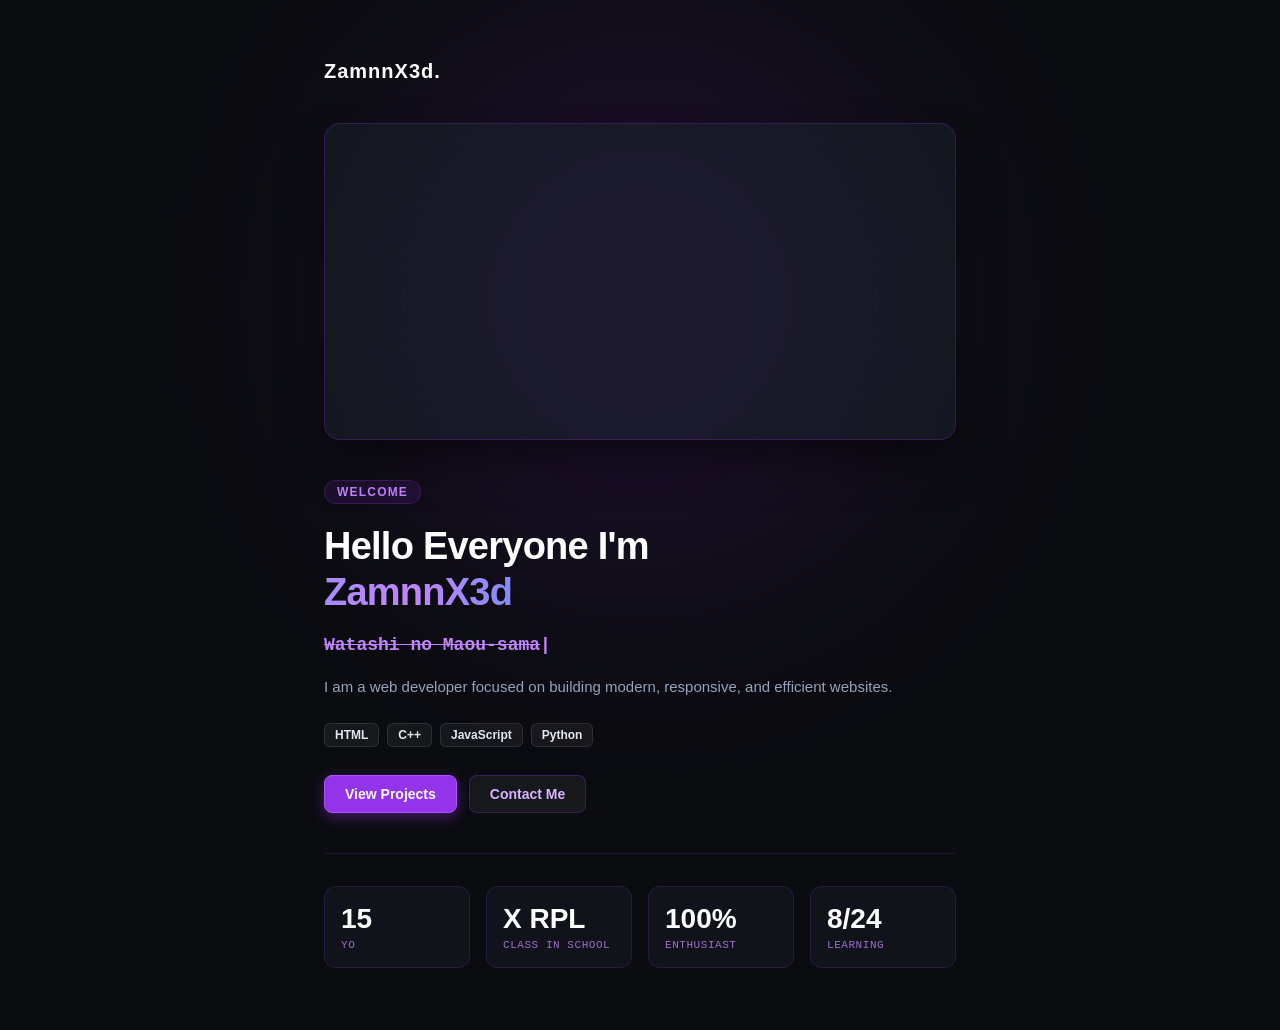
==== index.html @ 612d9ea8 "Fix HTML formatting and structure" ====
<!DOCTYPE html>
<html lang="id">
<head>
    <meta charset="UTF-8">
    <meta name="viewport" content="width=device-width, initial-scale=1.0">
    <title>itsmee | Si anak mama</title>
    <style>
        /* KODE CSS OFFLINE - TIDAK BUTUH INTERNET */
        * {
            margin: 0;
            padding: 0;
            box-sizing: border-box;
        }
        html {
            scroll-behavior: smooth;
        }
        body {
            background-color: #0b0c10;
            color: #c5c6c7;
            font-family: 'Segoe UI', Tahoma, Geneva, Verdana, sans-serif;
            min-height: 100vh;
            position: relative;
            overflow-x: hidden;
        }
        /* EFEK CAHAYA UNGU DI BELAKANG */
        .ambient-glow {
            position: absolute;
            top: 50px;
            left: 50%;
            transform: translateX(-50%);
            width: 500px;
            height: 500px;
            background: rgba(147, 51, 234, 0.15);
            border-radius: 50%;
            filter: blur(120px);
            pointer-events: none;
            z-index: 0;
        }
        .container {
            position: relative;
            z-index: 10;
            max-width: 680px;
            margin: 0 auto;
            padding: 60px 24px;
        }
        header {
            margin-bottom: 40px;
        }
        header h1 {
            font-size: 20px;
            font-weight: 800;
            letter-spacing: 0.05em;
            color: #ffffff;
        }
        /* WRAPPER GAMBAR / VIDEO HERO */
        .image-card {
            position: relative;
            background: rgba(31, 40, 51, 0.4);
            border: 1px solid rgba(147, 51, 234, 0.25);
            border-radius: 16px;
            overflow: hidden;
            box-shadow: 0 25px 50px -12px rgba(0, 0, 0, 0.6);
            margin-bottom: 40px;
        }
        .image-card img,
        .image-card video {
            width: 100%;
            height: auto;
            display: block;
            object-fit: cover;
            opacity: 0.9;
            transition: transform 0.5s;
        }
        .image-card:hover img,
        .image-card:hover video {
            transform: scale(1.02);
        }
        .clean-code-badge {
            position: absolute;
            bottom: 16px;
            right: 16px;
            background: rgba(0, 0, 0, 0.65);
            backdrop-filter: blur(8px);
            border: 1px solid rgba(147, 51, 234, 0.3);
            padding: 6px 12px;
            border-radius: 8px;
            font-size: 12px;
            color: #d8b4fe;
            font-family: monospace;
        }
        /* TEXT CONTENT */
        .content-section {
            display: flex;
            flex-direction: column;
            gap: 20px;
        }
        .welcome-badge {
            align-self: flex-start;
            font-size: 12px;
            font-weight: 700;
            text-transform: uppercase;
            letter-spacing: 0.1em;
            color: #c084fc;
            background: rgba(147, 51, 234, 0.12);
            padding: 4px 12px;
            border-radius: 9999px;
            border: 1px solid rgba(147, 51, 234, 0.25);
        }
        .main-title {
            font-size: 38px;
            font-weight: 900;
            color: #ffffff;
            line-height: 1.2;
            letter-spacing: -0.02em;
        }
        .gradient-text {
            background: linear-gradient(to right, #a78bfa, #c084fc, #818cf8);
            -webkit-background-clip: text;
            -webkit-text-fill-color: transparent;
        }
        .subtitle {
            font-size: 18px;
            font-weight: 700;
            color: #c084fc;
            font-family: monospace;
        }
        .cursor {
            animation: blink 1s infinite;
        }
        @keyframes blink {
            50% { opacity: 0; }
        }
        .description {
            color: #94a3b8;
            font-size: 15px;
            line-height: 1.6;
        }
        /* TECH STACK BADGES */
        .tech-stack {
            display: flex;
            gap: 8px;
            flex-wrap: wrap;
            margin-top: 4px;
        }
        .tech-badge {
            background: rgba(255, 255, 255, 0.05);
            border: 1px solid rgba(255, 255, 255, 0.1);
            color: #e2e8f0;
            padding: 4px 10px;
            border-radius: 6px;
            font-size: 12px;
            font-weight: 600;
        }

        /* BUTTONS */
        .cta-buttons {
            display: flex;
            gap: 12px;
            margin-top: 8px;
        }
        .btn {
            padding: 10px 20px;
            border-radius: 8px;
            font-size: 14px;
            font-weight: 600;
            text-decoration: none;
            transition: all 0.3s;
            cursor: pointer;
        }
        .btn-primary {
            background: #9333ea;
            color: #ffffff;
            border: 1px solid #a855f7;
            box-shadow: 0 4px 14px rgba(147, 51, 234, 0.4);
        }
        .btn-primary:hover {
            background: #7e22ce;
            transform: translateY(-2px);
        }
        .btn-secondary {
            background: rgba(255, 255, 255, 0.05);
            color: #d8b4fe;
            border: 1px solid rgba(147, 51, 234, 0.3);
        }
        .btn-secondary:hover {
            background: rgba(147, 51, 234, 0.15);
            transform: translateY(-2px);
        }

        /* STATISTIK SECTION (4 BOXES GRID) */
        .stats-section {
            display: grid;
            grid-template-columns: repeat(auto-fit, minmax(130px, 1fr));
            gap: 16px;
            border-top: 1px solid rgba(147, 51, 234, 0.15);
            margin-top: 40px;
            padding-top: 32px;
        }
        .stat-box {
            background: rgba(31, 40, 51, 0.3);
            border: 1px solid rgba(147, 51, 234, 0.2);
            padding: 16px;
            border-radius: 12px;
            backdrop-filter: blur(5px);
            transition: transform 0.3s, border-color 0.3s;
        }
        .stat-box:hover {
            transform: translateY(-3px);
            border-color: rgba(192, 132, 252, 0.5);
        }
        .stat-box h3 {
            font-size: 28px;
            font-weight: 900;
            color: #ffffff;
        }
        .stat-box p {
            font-size: 11px;
            color: rgba(192, 132, 252, 0.8);
            font-family: monospace;
            text-transform: uppercase;
            letter-spacing: 0.05em;
            margin-top: 4px;
        }
    </style>
</head>
<body>

    <div class="ambient-glow"></div>

    <main class="container">
        
        <header>
            <h1>ZamnnX3d.</h1>
        </header>

        <section class="image-card">
            <video autoplay loop muted playsinline poster="https://raw.githubusercontent.com/Zamstecu/zamnn3d/4e692627c806627ce23ace7b9f3739053ee5b709/Live%20Wallpaper%20PC%20Kochou%20Shinobu.jpg">
                <source src="https://raw.githubusercontent.com/Zamstecu/zamnn3d/4e692627c806627ce23ace7b9f3739053ee5b709/From%20Klickpin.com-%20Creative%20alteration%20hacks%20with%20charm%20and%20practical%20value%20for%20cozy%20moods%20that%20keep%20sewing-pin-id-17381148558525379.mp4" type="video/mp4">
                Browser Anda tidak mendukung tag video.
        </section>

        <div class="content-section">
            <span class="welcome-badge">Welcome</span>

            <h2 class="main-title">
                Hello Everyone I'm <br>
                <span class="gradient-text">ZamnnX3d</span>
            </h2>

            <p class="subtitle">
               <span style="text-decoration: line-through;">Watashi no Maou-sama</span><span class="cursor">|</span>
            </p>


            <p class="description">
                I am a web developer focused on building modern, responsive, and efficient websites.
            </p>

            <!-- TECH STACK BADGES -->
            <div class="tech-stack">
                <span class="tech-badge">HTML</span>
                <span class="tech-badge">C++</span>
                <span class="tech-badge">JavaScript</span>
                <span class="tech-badge">Python</span>
            </div>

            <!-- ACTION BUTTONS -->
            <div class="cta-buttons">
                <a href="#projects" class="btn btn-primary">View Projects</a>
    
                <!-- TOMBOL CONTACT ME (WHATSAPP) -->
                <a href="https://wa.me/6285184627076" 
                   target="_blank" 
                   rel="noopener noreferrer" 
                   class="btn btn-secondary">
                   Contact Me
                </a>
            </div>
        </div>

        <!-- STATISTIK SECTION (4 BOXES) -->
        <section class="stats-section">
            <div class="stat-box">
                <h3>15</h3>
                <p>yo</p>
            </div>
            <div class="stat-box">
                <h3>X RPL</h3>
                <p>Class in School</p>
            </div>
            <div class="stat-box">
                <h3>100%</h3>
                <p>Enthusiast</p>
            </div>
            <div class="stat-box">
                <h3>8/24</h3>
                <p>Learning</p>
            </div>
        </section>

    </main>

</body>
</html>
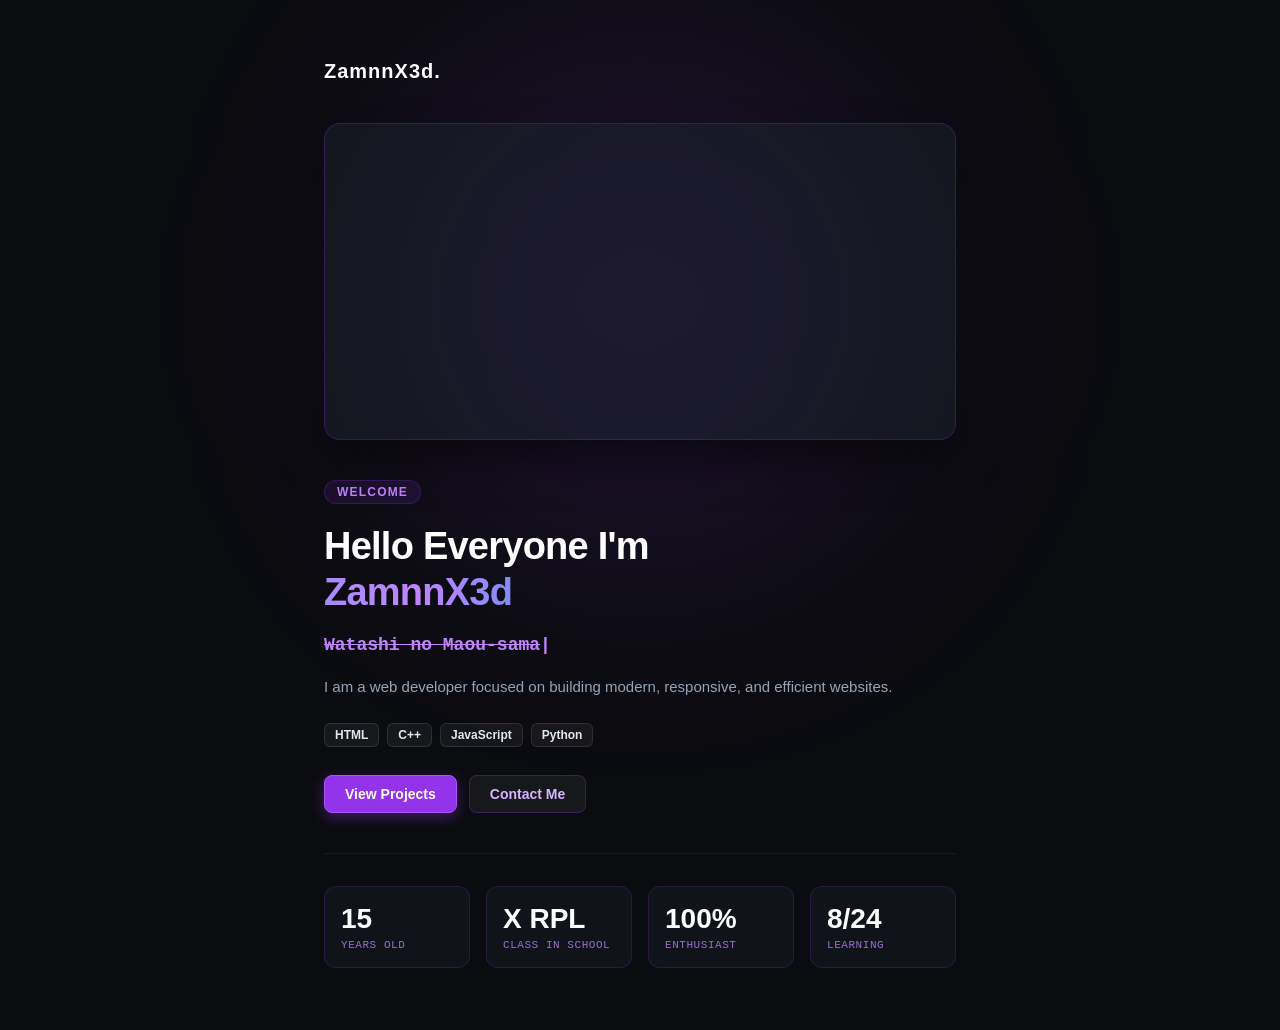
==== commit 8726f45e: "Fix HTML formatting and update content" ====
--- a/index.html
+++ b/index.html
@@ -282,7 +282,7 @@
         <section class="stats-section">
             <div class="stat-box">
                 <h3>15</h3>
-                <p>yo</p>
+                <p>years old</p>
             </div>
             <div class="stat-box">
                 <h3>X RPL</h3>
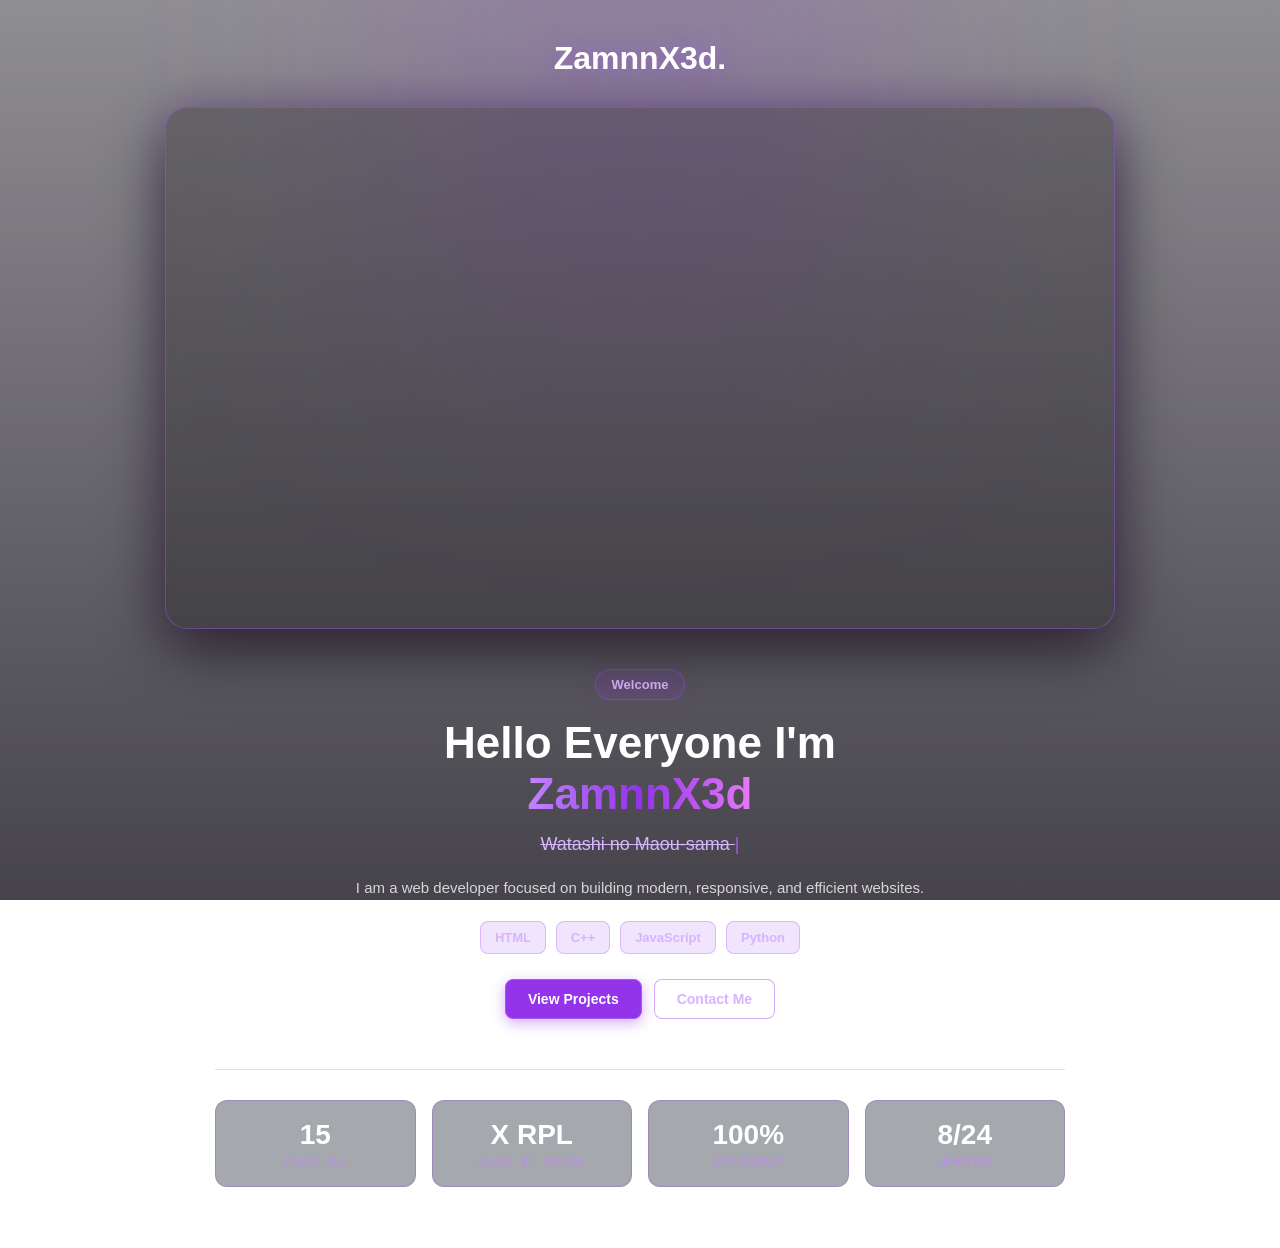
==== commit 87655771: "Refactor index.html for improved layout and style Updated the HTML structure and styles for a person" ====
--- a/index.html
+++ b/index.html
@@ -1,301 +1,602 @@
 <!DOCTYPE html>
-<html lang="id">
+<html lang="en">
 <head>
     <meta charset="UTF-8">
     <meta name="viewport" content="width=device-width, initial-scale=1.0">
-    <title>itsmee | Si anak mama</title>
+
+    <title>ZamnnX3d</title>
+
     <style>
-        /* KODE CSS OFFLINE - TIDAK BUTUH INTERNET */
         * {
+            box-sizing: border-box;
             margin: 0;
             padding: 0;
-            box-sizing: border-box;
-        }
+        }
+
         html {
             scroll-behavior: smooth;
         }
+
         body {
-            background-color: #0b0c10;
-            color: #c5c6c7;
-            font-family: 'Segoe UI', Tahoma, Geneva, Verdana, sans-serif;
             min-height: 100vh;
-            position: relative;
-            overflow-x: hidden;
-        }
-        /* EFEK CAHAYA UNGU DI BELAKANG */
+            font-family: Arial, Helvetica, sans-serif;
+            color: white;
+
+            /* BACKGROUND SHINOBU */
+            background:
+                linear-gradient(
+                    rgba(8, 4, 15, 0.45),
+                    rgba(8, 4, 15, 0.75)
+                ),
+                url("https://raw.githubusercontent.com/Zamstecu/zamnn3d/07fcf25a5d97f1e00bd2cb1b4de0c0888531f2c8/shinobu.png");
+
+            background-size: cover;
+            background-position: center;
+            background-attachment: fixed;
+            background-repeat: no-repeat;
+        }
+
+        /* BACKGROUND GLOW */
         .ambient-glow {
-            position: absolute;
-            top: 50px;
+            position: fixed;
+            width: 500px;
+            height: 500px;
+            top: -150px;
             left: 50%;
             transform: translateX(-50%);
-            width: 500px;
-            height: 500px;
             background: rgba(147, 51, 234, 0.15);
-            border-radius: 50%;
             filter: blur(120px);
             pointer-events: none;
-            z-index: 0;
-        }
+            z-index: -1;
+        }
+
+        /* MAIN CONTAINER */
         .container {
-            position: relative;
-            z-index: 10;
-            max-width: 680px;
+            width: 100%;
+            max-width: 1100px;
+            margin: auto;
+            padding: 40px 20px 60px;
+        }
+
+        /* HEADER */
+        header {
+            text-align: center;
+            margin-bottom: 30px;
+        }
+
+        header h1 {
+            font-size: 32px;
+            font-weight: 900;
+            color: white;
+            text-shadow: 0 0 20px rgba(168, 85, 247, 0.5);
+        }
+
+        /* VIDEO CARD */
+        .image-card {
+            width: 100%;
+            max-width: 950px;
             margin: 0 auto;
-            padding: 60px 24px;
-        }
-        header {
-            margin-bottom: 40px;
-        }
-        header h1 {
-            font-size: 20px;
-            font-weight: 800;
-            letter-spacing: 0.05em;
-            color: #ffffff;
-        }
-        /* WRAPPER GAMBAR / VIDEO HERO */
-        .image-card {
-            position: relative;
-            background: rgba(31, 40, 51, 0.4);
-            border: 1px solid rgba(147, 51, 234, 0.25);
-            border-radius: 16px;
+
+            border-radius: 22px;
             overflow: hidden;
-            box-shadow: 0 25px 50px -12px rgba(0, 0, 0, 0.6);
-            margin-bottom: 40px;
-        }
-        .image-card img,
+
+            border: 1px solid rgba(168, 85, 247, 0.4);
+
+            background: rgba(0, 0, 0, 0.25);
+
+            box-shadow:
+                0 20px 60px rgba(0, 0, 0, 0.6),
+                0 0 40px rgba(147, 51, 234, 0.2);
+
+            backdrop-filter: blur(5px);
+        }
+
         .image-card video {
+            display: block;
             width: 100%;
-            height: auto;
-            display: block;
+            height: 520px;
             object-fit: cover;
-            opacity: 0.9;
-            transition: transform 0.5s;
-        }
-        .image-card:hover img,
-        .image-card:hover video {
-            transform: scale(1.02);
-        }
-        .clean-code-badge {
-            position: absolute;
-            bottom: 16px;
-            right: 16px;
-            background: rgba(0, 0, 0, 0.65);
-            backdrop-filter: blur(8px);
-            border: 1px solid rgba(147, 51, 234, 0.3);
-            padding: 6px 12px;
-            border-radius: 8px;
-            font-size: 12px;
+        }
+
+        /* CONTENT */
+        .content-section {
+            width: 100%;
+            max-width: 850px;
+            margin: 40px auto 0;
+            text-align: center;
+        }
+
+        /* WELCOME BADGE */
+        .welcome-badge {
+            display: inline-block;
+
+            padding: 7px 16px;
+
+            border-radius: 20px;
+
+            background: rgba(147, 51, 234, 0.15);
+            border: 1px solid rgba(168, 85, 247, 0.4);
+
             color: #d8b4fe;
-            font-family: monospace;
-        }
-        /* TEXT CONTENT */
-        .content-section {
-            display: flex;
-            flex-direction: column;
-            gap: 20px;
-        }
-        .welcome-badge {
-            align-self: flex-start;
-            font-size: 12px;
-            font-weight: 700;
-            text-transform: uppercase;
-            letter-spacing: 0.1em;
-            color: #c084fc;
-            background: rgba(147, 51, 234, 0.12);
-            padding: 4px 12px;
-            border-radius: 9999px;
-            border: 1px solid rgba(147, 51, 234, 0.25);
-        }
+
+            font-size: 13px;
+            font-weight: 600;
+
+            box-shadow:
+                0 0 20px rgba(147, 51, 234, 0.1);
+        }
+
+        /* TITLE */
         .main-title {
-            font-size: 38px;
+            margin-top: 18px;
+
+            font-size: 44px;
+            line-height: 1.15;
             font-weight: 900;
-            color: #ffffff;
-            line-height: 1.2;
-            letter-spacing: -0.02em;
-        }
+
+            color: white;
+        }
+
         .gradient-text {
-            background: linear-gradient(to right, #a78bfa, #c084fc, #818cf8);
+            background: linear-gradient(
+                90deg,
+                #c084fc,
+                #9333ea,
+                #e879f9
+            );
+
             -webkit-background-clip: text;
             -webkit-text-fill-color: transparent;
         }
+
+        /* SUBTITLE */
         .subtitle {
+            margin-top: 15px;
+
+            color: #d8b4fe;
             font-size: 18px;
-            font-weight: 700;
-            color: #c084fc;
-            font-family: monospace;
-        }
+        }
+
         .cursor {
+            color: #a855f7;
+
             animation: blink 1s infinite;
         }
+
         @keyframes blink {
-            50% { opacity: 0; }
-        }
+            50% {
+                opacity: 0;
+            }
+        }
+
+        /* DESCRIPTION */
         .description {
-            color: #94a3b8;
+            max-width: 650px;
+            margin: 20px auto;
+
+            color: rgba(255, 255, 255, 0.78);
+
             font-size: 15px;
-            line-height: 1.6;
-        }
-        /* TECH STACK BADGES */
+            line-height: 1.7;
+        }
+
+        /* TECH STACK */
         .tech-stack {
             display: flex;
-            gap: 8px;
+            justify-content: center;
+            align-items: center;
+
             flex-wrap: wrap;
-            margin-top: 4px;
-        }
+            gap: 10px;
+
+            margin-top: 20px;
+        }
+
         .tech-badge {
-            background: rgba(255, 255, 255, 0.05);
-            border: 1px solid rgba(255, 255, 255, 0.1);
-            color: #e2e8f0;
-            padding: 4px 10px;
-            border-radius: 6px;
-            font-size: 12px;
+            padding: 8px 14px;
+
+            border-radius: 8px;
+
+            background: rgba(147, 51, 234, 0.13);
+
+            border: 1px solid rgba(168, 85, 247, 0.3);
+
+            color: #d8b4fe;
+
+            font-size: 13px;
             font-weight: 600;
+
+            backdrop-filter: blur(5px);
+
+            transition: 0.3s;
+        }
+
+        .tech-badge:hover {
+            transform: translateY(-3px);
+
+            background: rgba(147, 51, 234, 0.25);
+
+            border-color: rgba(192, 132, 252, 0.6);
         }
 
         /* BUTTONS */
         .cta-buttons {
             display: flex;
+            justify-content: center;
+            align-items: center;
+
             gap: 12px;
-            margin-top: 8px;
-        }
+
+            margin-top: 25px;
+        }
+
         .btn {
-            padding: 10px 20px;
+            padding: 11px 22px;
+
             border-radius: 8px;
+
             font-size: 14px;
             font-weight: 600;
+
             text-decoration: none;
+
             transition: all 0.3s;
+
             cursor: pointer;
         }
+
         .btn-primary {
             background: #9333ea;
-            color: #ffffff;
+
+            color: white;
+
             border: 1px solid #a855f7;
-            box-shadow: 0 4px 14px rgba(147, 51, 234, 0.4);
-        }
+
+            box-shadow:
+                0 4px 14px rgba(147, 51, 234, 0.4);
+        }
+
         .btn-primary:hover {
             background: #7e22ce;
-            transform: translateY(-2px);
-        }
+
+            transform: translateY(-3px);
+
+            box-shadow:
+                0 8px 25px rgba(147, 51, 234, 0.5);
+        }
+
         .btn-secondary {
             background: rgba(255, 255, 255, 0.05);
+
             color: #d8b4fe;
-            border: 1px solid rgba(147, 51, 234, 0.3);
-        }
+
+            border: 1px solid rgba(147, 51, 234, 0.4);
+
+            backdrop-filter: blur(5px);
+        }
+
         .btn-secondary:hover {
-            background: rgba(147, 51, 234, 0.15);
-            transform: translateY(-2px);
-        }
-
-        /* STATISTIK SECTION (4 BOXES GRID) */
+            background: rgba(147, 51, 234, 0.2);
+
+            transform: translateY(-3px);
+        }
+
+        /* STATISTICS */
         .stats-section {
+            width: 100%;
+            max-width: 850px;
+
+            margin: 50px auto 0;
+
+            padding-top: 30px;
+
             display: grid;
-            grid-template-columns: repeat(auto-fit, minmax(130px, 1fr));
+
+            grid-template-columns: repeat(4, 1fr);
+
             gap: 16px;
-            border-top: 1px solid rgba(147, 51, 234, 0.15);
-            margin-top: 40px;
-            padding-top: 32px;
-        }
+
+            border-top:
+                1px solid rgba(147, 51, 234, 0.2);
+        }
+
         .stat-box {
-            background: rgba(31, 40, 51, 0.3);
-            border: 1px solid rgba(147, 51, 234, 0.2);
-            padding: 16px;
+            padding: 18px;
+
             border-radius: 12px;
-            backdrop-filter: blur(5px);
-            transition: transform 0.3s, border-color 0.3s;
-        }
+
+            background:
+                rgba(31, 40, 51, 0.4);
+
+            border:
+                1px solid rgba(147, 51, 234, 0.25);
+
+            backdrop-filter: blur(8px);
+
+            text-align: center;
+
+            transition:
+                transform 0.3s,
+                border-color 0.3s;
+        }
+
         .stat-box:hover {
-            transform: translateY(-3px);
-            border-color: rgba(192, 132, 252, 0.5);
-        }
+            transform: translateY(-4px);
+
+            border-color:
+                rgba(192, 132, 252, 0.6);
+        }
+
         .stat-box h3 {
             font-size: 28px;
             font-weight: 900;
-            color: #ffffff;
-        }
+
+            color: white;
+        }
+
         .stat-box p {
+            margin-top: 5px;
+
             font-size: 11px;
-            color: rgba(192, 132, 252, 0.8);
+
+            color:
+                rgba(192, 132, 252, 0.8);
+
             font-family: monospace;
+
             text-transform: uppercase;
+
             letter-spacing: 0.05em;
-            margin-top: 4px;
+        }
+
+        /* MOBILE */
+        @media (max-width: 700px) {
+
+            .container {
+                padding: 25px 15px 50px;
+            }
+
+            header h1 {
+                font-size: 26px;
+            }
+
+            .image-card {
+                border-radius: 16px;
+            }
+
+            .image-card video {
+                height: 350px;
+            }
+
+            .main-title {
+                font-size: 32px;
+            }
+
+            .subtitle {
+                font-size: 16px;
+            }
+
+            .description {
+                font-size: 14px;
+            }
+
+            .stats-section {
+                grid-template-columns: repeat(2, 1fr);
+            }
+
+            .cta-buttons {
+                flex-direction: column;
+            }
+
+            .btn {
+                width: 220px;
+                text-align: center;
+            }
+        }
+
+        /* SMALL PHONE */
+        @media (max-width: 400px) {
+
+            .image-card video {
+                height: 300px;
+            }
+
+            .main-title {
+                font-size: 28px;
+            }
+
+            .stats-section {
+                gap: 10px;
+            }
+
+            .stat-box {
+                padding: 14px 8px;
+            }
+
+            .stat-box h3 {
+                font-size: 23px;
+            }
         }
     </style>
 </head>
+
 <body>
 
     <div class="ambient-glow"></div>
 
     <main class="container">
-        
+
+        <!-- HEADER -->
         <header>
             <h1>ZamnnX3d.</h1>
         </header>
 
+
+        <!-- VIDEO -->
         <section class="image-card">
-            <video autoplay loop muted playsinline poster="https://raw.githubusercontent.com/Zamstecu/zamnn3d/4e692627c806627ce23ace7b9f3739053ee5b709/Live%20Wallpaper%20PC%20Kochou%20Shinobu.jpg">
-                <source src="https://raw.githubusercontent.com/Zamstecu/zamnn3d/4e692627c806627ce23ace7b9f3739053ee5b709/From%20Klickpin.com-%20Creative%20alteration%20hacks%20with%20charm%20and%20practical%20value%20for%20cozy%20moods%20that%20keep%20sewing-pin-id-17381148558525379.mp4" type="video/mp4">
+
+            <video
+                autoplay
+                loop
+                muted
+                playsinline
+                poster="https://raw.githubusercontent.com/Zamstecu/zamnn3d/4e692627c806627ce23ace7b9f3739053ee5b709/Live%20Wallpaper%20PC%20Kochou%20Shinobu.jpg">
+
+                <source
+                    src="https://raw.githubusercontent.com/Zamstecu/zamnn3d/4e692627c806627ce23ace7b9f3739053ee5b709/From%20Klickpin.com-%20Creative%20alteration%20hacks%20with%20charm%20and%20practical%20value%20for%20cozy%20moods%20that%20keep%20sewing-pin-id-17381148558525379.mp4"
+                    type="video/mp4">
+
                 Browser Anda tidak mendukung tag video.
+
+            </video>
+
         </section>
 
+
+        <!-- CONTENT -->
         <div class="content-section">
-            <span class="welcome-badge">Welcome</span>
+
+            <span class="welcome-badge">
+                Welcome
+            </span>
+
 
             <h2 class="main-title">
-                Hello Everyone I'm <br>
-                <span class="gradient-text">ZamnnX3d</span>
+
+                Hello Everyone I'm
+                <br>
+
+                <span class="gradient-text">
+                    ZamnnX3d
+                </span>
+
             </h2>
 
+
             <p class="subtitle">
-               <span style="text-decoration: line-through;">Watashi no Maou-sama</span><span class="cursor">|</span>
+
+                <span style="text-decoration: line-through;">
+                    Watashi no Maou-sama
+                </span>
+
+                <span class="cursor">
+                    |
+                </span>
+
             </p>
 
 
             <p class="description">
-                I am a web developer focused on building modern, responsive, and efficient websites.
+
+                I am a web developer focused on building
+                modern, responsive, and efficient websites.
+
             </p>
 
-            <!-- TECH STACK BADGES -->
+
+            <!-- TECH STACK -->
             <div class="tech-stack">
-                <span class="tech-badge">HTML</span>
-                <span class="tech-badge">C++</span>
-                <span class="tech-badge">JavaScript</span>
-                <span class="tech-badge">Python</span>
+
+                <span class="tech-badge">
+                    HTML
+                </span>
+
+                <span class="tech-badge">
+                    C++
+                </span>
+
+                <span class="tech-badge">
+                    JavaScript
+                </span>
+
+                <span class="tech-badge">
+                    Python
+                </span>
+
             </div>
 
-            <!-- ACTION BUTTONS -->
+
+            <!-- BUTTONS -->
             <div class="cta-buttons">
-                <a href="#projects" class="btn btn-primary">View Projects</a>
-    
-                <!-- TOMBOL CONTACT ME (WHATSAPP) -->
-                <a href="https://wa.me/6285184627076" 
-                   target="_blank" 
-                   rel="noopener noreferrer" 
-                   class="btn btn-secondary">
-                   Contact Me
+
+                <a
+                    href="#projects"
+                    class="btn btn-primary">
+
+                    View Projects
+
                 </a>
+
+
+                <a
+                    href="https://wa.me/6285184627076"
+                    target="_blank"
+                    rel="noopener noreferrer"
+                    class="btn btn-secondary">
+
+                    Contact Me
+
+                </a>
+
             </div>
+
         </div>
 
-        <!-- STATISTIK SECTION (4 BOXES) -->
+
+        <!-- STATISTICS -->
         <section class="stats-section">
+
             <div class="stat-box">
-                <h3>15</h3>
-                <p>years old</p>
+
+                <h3>
+                    15
+                </h3>
+
+                <p>
+                    years old
+                </p>
+
             </div>
+
+
             <div class="stat-box">
-                <h3>X RPL</h3>
-                <p>Class in School</p>
+
+                <h3>
+                    X RPL
+                </h3>
+
+                <p>
+                    Class in School
+                </p>
+
             </div>
+
+
             <div class="stat-box">
-                <h3>100%</h3>
-                <p>Enthusiast</p>
+
+                <h3>
+                    100%
+                </h3>
+
+                <p>
+                    Enthusiast
+                </p>
+
             </div>
+
+
             <div class="stat-box">
-                <h3>8/24</h3>
-                <p>Learning</p>
+
+                <h3>
+                    8/24
+                </h3>
+
+                <p>
+                    Learning
+                </p>
+
             </div>
+
         </section>
 
     </main>
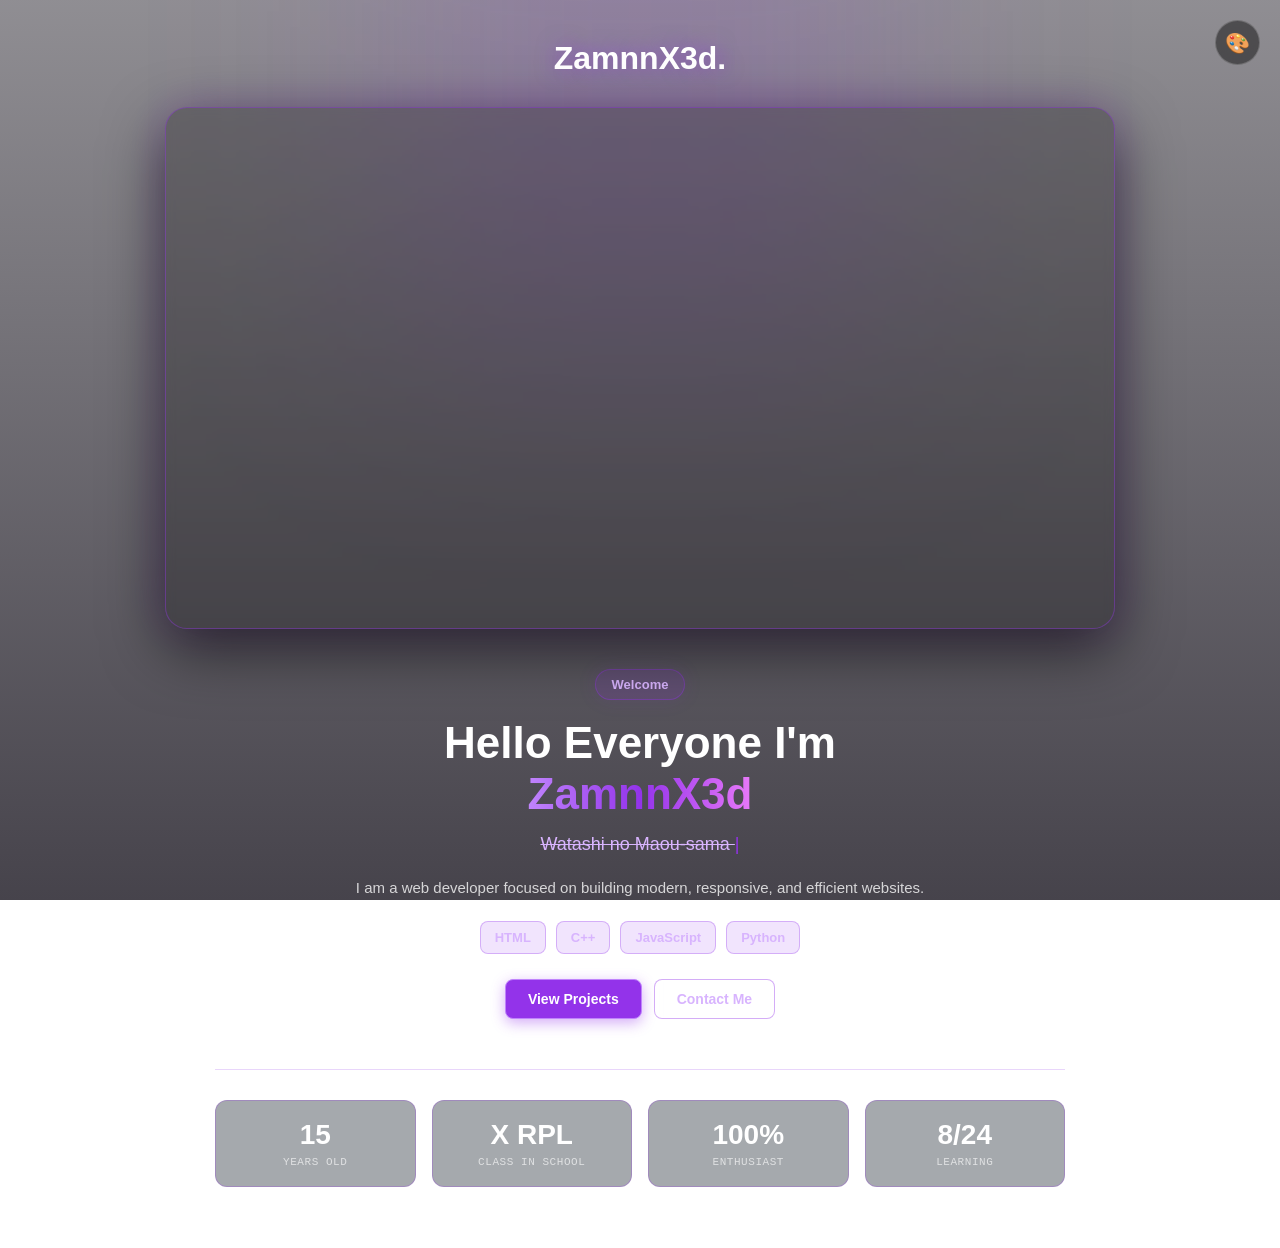
==== commit 4398e227: "Update print statement from 'Hello' to 'Goodbye'" ====
--- a/index.html
+++ b/index.html
@@ -17,12 +17,30 @@
             scroll-behavior: smooth;
         }
 
+        /* =====================================
+           THEME VARIABLES
+        ===================================== */
+
+        :root {
+            --theme-main: #9333ea;
+            --theme-light: #c084fc;
+            --theme-bright: #e879f9;
+            --theme-text: #d8b4fe;
+            --theme-dark: #7e22ce;
+            --theme-rgb: 147, 51, 234;
+        }
+
         body {
             min-height: 100vh;
-            font-family: Arial, Helvetica, sans-serif;
+
+            font-family:
+                Arial,
+                Helvetica,
+                sans-serif;
+
             color: white;
 
-            /* BACKGROUND SHINOBU */
+            /* BACKGROUND */
             background:
                 linear-gradient(
                     rgba(8, 4, 15, 0.45),
@@ -34,133 +52,486 @@
             background-position: center;
             background-attachment: fixed;
             background-repeat: no-repeat;
-        }
-
-        /* BACKGROUND GLOW */
+
+            transition:
+                background-image 0.5s ease;
+        }
+
+
+        /* =====================================
+           BACKGROUND GLOW
+        ===================================== */
+
         .ambient-glow {
             position: fixed;
+
             width: 500px;
             height: 500px;
+
             top: -150px;
             left: 50%;
-            transform: translateX(-50%);
-            background: rgba(147, 51, 234, 0.15);
-            filter: blur(120px);
+
+            transform:
+                translateX(-50%);
+
+            background:
+                rgba(
+                    var(--theme-rgb),
+                    0.15
+                );
+
+            filter:
+                blur(120px);
+
             pointer-events: none;
+
             z-index: -1;
-        }
-
-        /* MAIN CONTAINER */
+
+            transition:
+                background 0.5s ease;
+        }
+
+
+        /* =====================================
+           THEME BUTTON
+        ===================================== */
+
+        .theme-toggle {
+            position: fixed;
+
+            top: 20px;
+            right: 20px;
+
+            width: 45px;
+            height: 45px;
+
+            border-radius: 50%;
+
+            border:
+                1px solid
+                rgba(255,255,255,0.2);
+
+            background:
+                rgba(0,0,0,0.45);
+
+            backdrop-filter:
+                blur(10px);
+
+            color: white;
+
+            cursor: pointer;
+
+            font-size: 20px;
+
+            z-index: 1000;
+
+            transition: 0.3s;
+        }
+
+        .theme-toggle:hover {
+            transform:
+                scale(1.08)
+                rotate(10deg);
+
+            border-color:
+                var(--theme-light);
+
+            box-shadow:
+                0 0 20px
+                rgba(
+                    var(--theme-rgb),
+                    0.5
+                );
+        }
+
+
+        /* =====================================
+           THEME PANEL
+        ===================================== */
+
+        .theme-panel {
+            position: fixed;
+
+            top: 75px;
+            right: 20px;
+
+            width: 250px;
+
+            padding: 18px;
+
+            border-radius: 18px;
+
+            background:
+                rgba(8, 8, 12, 0.92);
+
+            border:
+                1px solid
+                rgba(
+                    var(--theme-rgb),
+                    0.4
+                );
+
+            backdrop-filter:
+                blur(15px);
+
+            box-shadow:
+                0 20px 60px
+                rgba(0,0,0,0.6),
+
+                0 0 30px
+                rgba(
+                    var(--theme-rgb),
+                    0.15
+                );
+
+            z-index: 999;
+
+            opacity: 0;
+
+            visibility: hidden;
+
+            transform:
+                translateY(-10px)
+                scale(0.96);
+
+            transition:
+                0.25s;
+        }
+
+        .theme-panel.active {
+            opacity: 1;
+
+            visibility: visible;
+
+            transform:
+                translateY(0)
+                scale(1);
+        }
+
+
+        .theme-panel h2 {
+            font-size: 17px;
+
+            margin-bottom: 15px;
+
+            text-align: center;
+        }
+
+
+        /* =====================================
+           THEME BUTTONS
+        ===================================== */
+
+        .theme-selector {
+            display: grid;
+
+            grid-template-columns:
+                repeat(4, 1fr);
+
+            gap: 8px;
+        }
+
+        .theme-color {
+            width: 100%;
+            height: 45px;
+
+            border: none;
+
+            border-radius: 10px;
+
+            cursor: pointer;
+
+            color: white;
+
+            font-size: 18px;
+
+            transition:
+                transform 0.25s,
+                box-shadow 0.25s;
+        }
+
+        .theme-color:hover {
+            transform:
+                translateY(-3px);
+        }
+
+        .theme-color.active {
+            outline:
+                2px solid white;
+
+            outline-offset: 2px;
+
+            box-shadow:
+                0 0 15px
+                rgba(255,255,255,0.35);
+        }
+
+
+        /* PURPLE */
+
+        .theme-purple {
+            background:
+                linear-gradient(
+                    135deg,
+                    #7e22ce,
+                    #c084fc
+                );
+        }
+
+
+        /* RED */
+
+        .theme-red {
+            background:
+                linear-gradient(
+                    135deg,
+                    #991b1b,
+                    #ef4444
+                );
+        }
+
+
+        /* YELLOW */
+
+        .theme-yellow {
+            background:
+                linear-gradient(
+                    135deg,
+                    #ca8a04,
+                    #facc15
+                );
+        }
+
+
+        /* BLUE */
+
+        .theme-blue {
+            background:
+                linear-gradient(
+                    135deg,
+                    #1d4ed8,
+                    #60a5fa
+                );
+        }
+
+
+        /* =====================================
+           MAIN CONTAINER
+        ===================================== */
+
         .container {
             width: 100%;
+
             max-width: 1100px;
+
             margin: auto;
-            padding: 40px 20px 60px;
-        }
-
-        /* HEADER */
+
+            padding:
+                40px 20px 60px;
+        }
+
+
+        /* =====================================
+           HEADER
+        ===================================== */
+
         header {
             text-align: center;
+
             margin-bottom: 30px;
         }
 
         header h1 {
             font-size: 32px;
+
             font-weight: 900;
+
             color: white;
-            text-shadow: 0 0 20px rgba(168, 85, 247, 0.5);
-        }
-
-        /* VIDEO CARD */
+
+            text-shadow:
+                0 0 20px
+                rgba(
+                    var(--theme-rgb),
+                    0.5
+                );
+
+            transition:
+                text-shadow 0.5s;
+        }
+
+
+        /* =====================================
+           VIDEO CARD
+        ===================================== */
+
         .image-card {
             width: 100%;
+
             max-width: 950px;
+
             margin: 0 auto;
 
             border-radius: 22px;
+
             overflow: hidden;
 
-            border: 1px solid rgba(168, 85, 247, 0.4);
-
-            background: rgba(0, 0, 0, 0.25);
+            border:
+                1px solid
+                rgba(
+                    var(--theme-rgb),
+                    0.4
+                );
+
+            background:
+                rgba(0,0,0,0.25);
 
             box-shadow:
-                0 20px 60px rgba(0, 0, 0, 0.6),
-                0 0 40px rgba(147, 51, 234, 0.2);
-
-            backdrop-filter: blur(5px);
+                0 20px 60px
+                rgba(0,0,0,0.6),
+
+                0 0 40px
+                rgba(
+                    var(--theme-rgb),
+                    0.2
+                );
+
+            backdrop-filter:
+                blur(5px);
+
+            transition:
+                border-color 0.5s,
+                box-shadow 0.5s;
         }
 
         .image-card video {
             display: block;
+
             width: 100%;
+
             height: 520px;
+
             object-fit: cover;
         }
 
-        /* CONTENT */
+
+        /* =====================================
+           CONTENT
+        ===================================== */
+
         .content-section {
             width: 100%;
+
             max-width: 850px;
-            margin: 40px auto 0;
+
+            margin:
+                40px auto 0;
+
             text-align: center;
         }
 
-        /* WELCOME BADGE */
+
+        /* =====================================
+           WELCOME BADGE
+        ===================================== */
+
         .welcome-badge {
             display: inline-block;
 
-            padding: 7px 16px;
+            padding:
+                7px 16px;
 
             border-radius: 20px;
 
-            background: rgba(147, 51, 234, 0.15);
-            border: 1px solid rgba(168, 85, 247, 0.4);
-
-            color: #d8b4fe;
+            background:
+                rgba(
+                    var(--theme-rgb),
+                    0.15
+                );
+
+            border:
+                1px solid
+                rgba(
+                    var(--theme-rgb),
+                    0.4
+                );
+
+            color:
+                var(--theme-text);
 
             font-size: 13px;
+
             font-weight: 600;
 
             box-shadow:
-                0 0 20px rgba(147, 51, 234, 0.1);
-        }
-
-        /* TITLE */
+                0 0 20px
+                rgba(
+                    var(--theme-rgb),
+                    0.1
+                );
+
+            transition:
+                background 0.5s,
+                border-color 0.5s,
+                color 0.5s;
+        }
+
+
+        /* =====================================
+           TITLE
+        ===================================== */
+
         .main-title {
             margin-top: 18px;
 
             font-size: 44px;
+
             line-height: 1.15;
+
             font-weight: 900;
 
             color: white;
         }
 
         .gradient-text {
-            background: linear-gradient(
-                90deg,
-                #c084fc,
-                #9333ea,
-                #e879f9
-            );
+            background:
+                linear-gradient(
+                    90deg,
+                    var(--theme-light),
+                    var(--theme-main),
+                    var(--theme-bright)
+                );
 
             -webkit-background-clip: text;
+
             -webkit-text-fill-color: transparent;
-        }
-
-        /* SUBTITLE */
+
+            transition:
+                background 0.5s;
+        }
+
+
+        /* =====================================
+           SUBTITLE
+        ===================================== */
+
         .subtitle {
             margin-top: 15px;
 
-            color: #d8b4fe;
+            color:
+                var(--theme-text);
+
             font-size: 18px;
+
+            transition:
+                color 0.5s;
         }
 
         .cursor {
-            color: #a855f7;
-
-            animation: blink 1s infinite;
+            color:
+                var(--theme-main);
+
+            animation:
+                blink 1s infinite;
         }
 
         @keyframes blink {
@@ -169,60 +540,106 @@
             }
         }
 
-        /* DESCRIPTION */
+
+        /* =====================================
+           DESCRIPTION
+        ===================================== */
+
         .description {
             max-width: 650px;
-            margin: 20px auto;
-
-            color: rgba(255, 255, 255, 0.78);
+
+            margin:
+                20px auto;
+
+            color:
+                rgba(
+                    255,
+                    255,
+                    255,
+                    0.78
+                );
 
             font-size: 15px;
+
             line-height: 1.7;
         }
 
-        /* TECH STACK */
+
+        /* =====================================
+           TECH STACK
+        ===================================== */
+
         .tech-stack {
             display: flex;
+
             justify-content: center;
+
             align-items: center;
 
             flex-wrap: wrap;
+
             gap: 10px;
 
             margin-top: 20px;
         }
 
         .tech-badge {
-            padding: 8px 14px;
+            padding:
+                8px 14px;
 
             border-radius: 8px;
 
-            background: rgba(147, 51, 234, 0.13);
-
-            border: 1px solid rgba(168, 85, 247, 0.3);
-
-            color: #d8b4fe;
+            background:
+                rgba(
+                    var(--theme-rgb),
+                    0.13
+                );
+
+            border:
+                1px solid
+                rgba(
+                    var(--theme-rgb),
+                    0.3
+                );
+
+            color:
+                var(--theme-text);
 
             font-size: 13px;
+
             font-weight: 600;
 
-            backdrop-filter: blur(5px);
-
-            transition: 0.3s;
+            backdrop-filter:
+                blur(5px);
+
+            transition:
+                0.3s;
         }
 
         .tech-badge:hover {
-            transform: translateY(-3px);
-
-            background: rgba(147, 51, 234, 0.25);
-
-            border-color: rgba(192, 132, 252, 0.6);
-        }
-
-        /* BUTTONS */
+            transform:
+                translateY(-3px);
+
+            background:
+                rgba(
+                    var(--theme-rgb),
+                    0.25
+                );
+
+            border-color:
+                var(--theme-light);
+        }
+
+
+        /* =====================================
+           BUTTONS
+        ===================================== */
+
         .cta-buttons {
             display: flex;
+
             justify-content: center;
+
             align-items: center;
 
             gap: 12px;
@@ -231,73 +648,118 @@
         }
 
         .btn {
-            padding: 11px 22px;
+            padding:
+                11px 22px;
 
             border-radius: 8px;
 
             font-size: 14px;
+
             font-weight: 600;
 
             text-decoration: none;
 
-            transition: all 0.3s;
+            transition:
+                all 0.3s;
 
             cursor: pointer;
         }
 
         .btn-primary {
-            background: #9333ea;
+            background:
+                var(--theme-main);
 
             color: white;
 
-            border: 1px solid #a855f7;
+            border:
+                1px solid
+                var(--theme-light);
 
             box-shadow:
-                0 4px 14px rgba(147, 51, 234, 0.4);
+                0 4px 14px
+                rgba(
+                    var(--theme-rgb),
+                    0.4
+                );
         }
 
         .btn-primary:hover {
-            background: #7e22ce;
-
-            transform: translateY(-3px);
+            background:
+                var(--theme-dark);
+
+            transform:
+                translateY(-3px);
 
             box-shadow:
-                0 8px 25px rgba(147, 51, 234, 0.5);
+                0 8px 25px
+                rgba(
+                    var(--theme-rgb),
+                    0.5
+                );
         }
 
         .btn-secondary {
-            background: rgba(255, 255, 255, 0.05);
-
-            color: #d8b4fe;
-
-            border: 1px solid rgba(147, 51, 234, 0.4);
-
-            backdrop-filter: blur(5px);
+            background:
+                rgba(
+                    255,
+                    255,
+                    255,
+                    0.05
+                );
+
+            color:
+                var(--theme-text);
+
+            border:
+                1px solid
+                rgba(
+                    var(--theme-rgb),
+                    0.4
+                );
+
+            backdrop-filter:
+                blur(5px);
         }
 
         .btn-secondary:hover {
-            background: rgba(147, 51, 234, 0.2);
-
-            transform: translateY(-3px);
-        }
-
-        /* STATISTICS */
+            background:
+                rgba(
+                    var(--theme-rgb),
+                    0.2
+                );
+
+            transform:
+                translateY(-3px);
+        }
+
+
+        /* =====================================
+           STATISTICS
+        ===================================== */
+
         .stats-section {
             width: 100%;
+
             max-width: 850px;
 
-            margin: 50px auto 0;
+            margin:
+                50px auto 0;
 
             padding-top: 30px;
 
             display: grid;
 
-            grid-template-columns: repeat(4, 1fr);
+            grid-template-columns:
+                repeat(4, 1fr);
 
             gap: 16px;
 
             border-top:
-                1px solid rgba(147, 51, 234, 0.2);
+                1px solid
+                rgba(
+                    var(--theme-rgb),
+                    0.2
+                );
         }
 
         .stat-box {
@@ -306,12 +768,22 @@
             border-radius: 12px;
 
             background:
-                rgba(31, 40, 51, 0.4);
+                rgba(
+                    31,
+                    40,
+                    51,
+                    0.4
+                );
 
             border:
-                1px solid rgba(147, 51, 234, 0.25);
-
-            backdrop-filter: blur(8px);
+                1px solid
+                rgba(
+                    var(--theme-rgb),
+                    0.25
+                );
+
+            backdrop-filter:
+                blur(8px);
 
             text-align: center;
 
@@ -321,14 +793,16 @@
         }
 
         .stat-box:hover {
-            transform: translateY(-4px);
+            transform:
+                translateY(-4px);
 
             border-color:
-                rgba(192, 132, 252, 0.6);
+                var(--theme-light);
         }
 
         .stat-box h3 {
             font-size: 28px;
+
             font-weight: 900;
 
             color: white;
@@ -340,26 +814,44 @@
             font-size: 11px;
 
             color:
-                rgba(192, 132, 252, 0.8);
+                rgba(
+                    255,
+                    255,
+                    255,
+                    0.65
+                );
 
             font-family: monospace;
 
             text-transform: uppercase;
 
-            letter-spacing: 0.05em;
-        }
-
-        /* MOBILE */
+            letter-spacing:
+                0.05em;
+        }
+
+
+        /* =====================================
+           MOBILE
+        ===================================== */
+
         @media (max-width: 700px) {
 
             .container {
-                padding: 25px 15px 50px;
+                padding:
+                    25px 15px 50px;
             }
 
             header h1 {
                 font-size: 26px;
             }
 
+            .theme-panel {
+                width:
+                    calc(100vw - 40px);
+
+                right: 20px;
+            }
+
             .image-card {
                 border-radius: 16px;
             }
@@ -381,7 +873,8 @@
             }
 
             .stats-section {
-                grid-template-columns: repeat(2, 1fr);
+                grid-template-columns:
+                    repeat(2, 1fr);
             }
 
             .cta-buttons {
@@ -390,11 +883,16 @@
 
             .btn {
                 width: 220px;
+
                 text-align: center;
             }
         }
 
-        /* SMALL PHONE */
+
+        /* =====================================
+           SMALL PHONE
+        ===================================== */
+
         @media (max-width: 400px) {
 
             .image-card video {
@@ -410,81 +908,194 @@
             }
 
             .stat-box {
-                padding: 14px 8px;
+                padding:
+                    14px 8px;
             }
 
             .stat-box h3 {
                 font-size: 23px;
             }
         }
+
     </style>
 </head>
 
+
 <body>
 
+    <!-- =====================================
+         AMBIENT GLOW
+    ===================================== -->
+
     <div class="ambient-glow"></div>
 
+
+    <!-- =====================================
+         THEME BUTTON
+    ===================================== -->
+
+    <button
+        class="theme-toggle"
+        id="themeToggle"
+        title="Change Theme">
+
+        🎨
+
+    </button>
+
+
+    <!-- =====================================
+         THEME PANEL
+    ===================================== -->
+
+    <div
+        class="theme-panel"
+        id="themePanel">
+
+        <h2>
+            🎨 Choose Theme
+        </h2>
+
+
+        <div class="theme-selector">
+
+            <button
+                class="theme-color theme-purple active"
+                data-theme="purple"
+                title="Purple">
+
+                🟣
+
+            </button>
+
+
+            <button
+                class="theme-color theme-red"
+                data-theme="red"
+                title="Red">
+
+                🔴
+
+            </button>
+
+
+            <button
+                class="theme-color theme-yellow"
+                data-theme="yellow"
+                title="Yellow">
+
+                🟡
+
+            </button>
+
+
+            <button
+                class="theme-color theme-blue"
+                data-theme="blue"
+                title="Blue">
+
+                🔵
+
+            </button>
+
+        </div>
+
+    </div>
+
+
+    <!-- =====================================
+         MAIN CONTAINER
+    ===================================== -->
+
     <main class="container">
 
+
         <!-- HEADER -->
+
         <header>
-            <h1>ZamnnX3d.</h1>
+
+            <h1>
+                ZamnnX3d.
+            </h1>
+
         </header>
 
 
-        <!-- VIDEO -->
+        <!-- =====================================
+             VIDEO
+        ===================================== -->
+
         <section class="image-card">
 
             <video
+                id="mainVideo"
                 autoplay
                 loop
                 muted
-                playsinline
-                poster="https://raw.githubusercontent.com/Zamstecu/zamnn3d/4e692627c806627ce23ace7b9f3739053ee5b709/Live%20Wallpaper%20PC%20Kochou%20Shinobu.jpg">
-
-                <source
-                    src="https://raw.githubusercontent.com/Zamstecu/zamnn3d/4e692627c806627ce23ace7b9f3739053ee5b709/From%20Klickpin.com-%20Creative%20alteration%20hacks%20with%20charm%20and%20practical%20value%20for%20cozy%20moods%20that%20keep%20sewing-pin-id-17381148558525379.mp4"
-                    type="video/mp4">
-
-                Browser Anda tidak mendukung tag video.
+                playsinline>
+
+                Browser Anda tidak mendukung
+                tag video.
 
             </video>
 
         </section>
 
 
-        <!-- CONTENT -->
+        <!-- =====================================
+             CONTENT
+        ===================================== -->
+
         <div class="content-section">
 
+
+            <!-- WELCOME BADGE -->
+
             <span class="welcome-badge">
+
                 Welcome
+
             </span>
 
 
+            <!-- TITLE -->
+
             <h2 class="main-title">
 
                 Hello Everyone I'm
+
                 <br>
 
                 <span class="gradient-text">
+
                     ZamnnX3d
+
                 </span>
 
             </h2>
 
 
+            <!-- SUBTITLE -->
+
             <p class="subtitle">
 
-                <span style="text-decoration: line-through;">
+                <span
+                    style="text-decoration: line-through;">
+
                     Watashi no Maou-sama
+
                 </span>
 
                 <span class="cursor">
+
                     |
+
                 </span>
 
             </p>
 
+
+            <!-- DESCRIPTION -->
 
             <p class="description">
 
@@ -495,6 +1106,7 @@
 
 
             <!-- TECH STACK -->
+
             <div class="tech-stack">
 
                 <span class="tech-badge">
@@ -517,6 +1129,7 @@
 
 
             <!-- BUTTONS -->
+
             <div class="cta-buttons">
 
                 <a
@@ -543,8 +1156,12 @@
         </div>
 
 
-        <!-- STATISTICS -->
+        <!-- =====================================
+             STATISTICS
+        ===================================== -->
+
         <section class="stats-section">
+
 
             <div class="stat-box">
 
@@ -597,9 +1214,486 @@
 
             </div>
 
+
         </section>
 
     </main>
+
+
+    <!-- =====================================
+         JAVASCRIPT
+    ===================================== -->
+
+    <script>
+
+        /*
+        =================================================
+        THEME CONFIGURATION
+        =================================================
+
+        GANTI URL PNG DAN MP4 DI SINI.
+
+        Pengunjung TIDAK bisa mengubah file-file ini.
+
+        Kamu cukup upload aset ke GitHub/hosting,
+        lalu masukkan URL-nya di bawah.
+        */
+
+
+        const themes = {
+
+
+            /* =================================
+               PURPLE
+            ================================= */
+
+            purple: {
+
+                name: "Ungu",
+
+                main: "#9333ea",
+
+                light: "#c084fc",
+
+                bright: "#e879f9",
+
+                text: "#d8b4fe",
+
+                dark: "#7e22ce",
+
+                rgb:
+                    "147, 51, 234",
+
+
+                /* PNG UNGU */
+
+                png:
+                    "https://raw.githubusercontent.com/Zamstecu/zamnn3d/07fcf25a5d97f1e00bd2cb1b4de0c0888531f2c8/shinobu.png",
+
+
+                /* MP4 UNGU */
+
+                mp4:
+                    "https://raw.githubusercontent.com/Zamstecu/zamnn3d/4e692627c806627ce23ace7b9f3739053ee5b709/From%20Klickpin.com-%20Creative%20alteration%20hacks%20with%20charm%20and%20practical%20value%20for%20cozy%20moods%20that%20keep%20sewing-pin-id-17381148558525379.mp4"
+
+            },
+
+
+            /* =================================
+               RED
+            ================================= */
+
+            red: {
+
+                name: "Merah",
+
+                main: "#dc2626",
+
+                light: "#f87171",
+
+                bright: "#fb7185",
+
+                text: "#fecaca",
+
+                dark: "#991b1b",
+
+                rgb:
+                    "220, 38, 38",
+
+
+                /*
+                GANTI DENGAN PNG MERAH
+                */
+
+                png:
+                    "https://raw.githubusercontent.com/Zamstecu/zamnn3d/main/和風な雲_月の背景イラスト.jpg",
+
+
+                /*
+                GANTI DENGAN MP4 MERAH
+                */
+
+                mp4:
+                    "https://raw.githubusercontent.com/Zamstecu/zamnn3d/refs/heads/main/From%20Klickpin.com-%20Stunning%20capsule%20wardrobe%20ideas%20that%20make%20everyday%20moments%20look%20more%20intentional%20memorable%20and%20beautifully%20styled%20for%20anyone%20pl.mp4"
+
+            },
+
+
+            /* =================================
+               YELLOW
+            ================================= */
+
+            yellow: {
+
+                name: "Kuning",
+
+                main: "#eab308",
+
+                light: "#fde047",
+
+                bright: "#facc15",
+
+                text: "#fef08a",
+
+                dark: "#ca8a04",
+
+                rgb:
+                    "234, 179, 8",
+
+
+                /*
+                GANTI DENGAN PNG KUNING
+                */
+
+                png:
+                    "https://raw.githubusercontent.com/Zamstecu/zamnn3d/main/download%20(7).jpg",
+
+
+                /*
+                GANTI DENGAN MP4 KUNING
+                */
+
+                mp4:
+                    "https://raw.githubusercontent.com/Zamstecu/zamnn3d/refs/heads/main/From%20Klickpin.com-%20Pin%20these%20easy%20ways%20to%20style%20your%20reading%20nook%20everyone%20will%20ask%20you%20about%20with%20smart%20steps%20cute%20details%20and%20cozy%20vibes%20and%20tot.mp4"
+
+            },
+
+
+            /* =================================
+               BLUE
+            ================================= */
+
+            blue: {
+
+                name: "Biru",
+
+                main: "#2563eb",
+
+                light: "#60a5fa",
+
+                bright: "#38bdf8",
+
+                text: "#bfdbfe",
+
+                dark: "#1d4ed8",
+
+                rgb:
+                    "37, 99, 235",
+
+
+                /*
+                GANTI DENGAN PNG BIRU
+                */
+
+                png:
+                    "https://raw.githubusercontent.com/Zamstecu/zamnn3d/main/download%20(8).jpg",
+
+
+                /*
+                GANTI DENGAN MP4 BIRU
+                */
+
+                mp4:
+                    "https://raw.githubusercontent.com/Zamstecu/zamnn3d/refs/heads/main/From%20Klickpin.com-%20Cozy%20Pinterest%20marketing%20ideas%20that%20bring%20together%20comfort%20beauty%20and%20useful%20ideas%20you%20will%20actually%20try%20for%20anyone%20who%20wants%20e.mp4"
+
+            }
+
+        };
+
+
+        /* =====================================
+           ELEMENTS
+        ===================================== */
+
+        const root =
+            document.documentElement;
+
+
+        const body =
+            document.body;
+
+
+        const mainVideo =
+            document.getElementById(
+                "mainVideo"
+            );
+
+
+        const themeToggle =
+            document.getElementById(
+                "themeToggle"
+            );
+
+
+        const themePanel =
+            document.getElementById(
+                "themePanel"
+            );
+
+
+        let currentTheme =
+            localStorage.getItem(
+                "zamnnx3d-theme"
+            ) || "purple";
+
+
+        /* =====================================
+           APPLY THEME
+        ===================================== */
+
+        function applyTheme(
+            themeName
+        ) {
+
+            const theme =
+                themes[themeName];
+
+
+            if (!theme) {
+                return;
+            }
+
+
+            currentTheme =
+                themeName;
+
+
+            /* ===============================
+               CSS VARIABLES
+            =============================== */
+
+            root.style.setProperty(
+                "--theme-main",
+                theme.main
+            );
+
+
+            root.style.setProperty(
+                "--theme-light",
+                theme.light
+            );
+
+
+            root.style.setProperty(
+                "--theme-bright",
+                theme.bright
+            );
+
+
+            root.style.setProperty(
+                "--theme-text",
+                theme.text
+            );
+
+
+            root.style.setProperty(
+                "--theme-dark",
+                theme.dark
+            );
+
+
+            root.style.setProperty(
+                "--theme-rgb",
+                theme.rgb
+            );
+
+
+            /* ===============================
+               BACKGROUND PNG
+            =============================== */
+
+            if (
+                theme.png &&
+                !theme.png.startsWith(
+                    "URL_"
+                )
+            ) {
+
+                body.style.backgroundImage =
+
+                    `
+                    linear-gradient(
+                        rgba(8, 4, 15, 0.45),
+                        rgba(8, 4, 15, 0.75)
+                    ),
+                    url("${theme.png}")
+                    `;
+
+            }
+
+
+            /* ===============================
+               VIDEO MP4
+            =============================== */
+
+            if (
+                theme.mp4 &&
+                !theme.mp4.startsWith(
+                    "URL_"
+                )
+            ) {
+
+                /*
+                Stop video lama
+                */
+
+                mainVideo.pause();
+
+
+                /*
+                Ganti source
+                */
+
+                mainVideo.src =
+                    theme.mp4;
+
+
+                /*
+                Reload video
+                */
+
+                mainVideo.load();
+
+
+                /*
+                Putar lagi
+                */
+
+                mainVideo.play()
+                    .catch(
+                        () => {}
+                    );
+
+            }
+
+
+            /* ===============================
+               ACTIVE BUTTON
+            =============================== */
+
+            document
+                .querySelectorAll(
+                    ".theme-color"
+                )
+                .forEach(
+                    button => {
+
+                        button.classList.toggle(
+                            "active",
+                            button.dataset.theme ===
+                            themeName
+                        );
+
+                    }
+                );
+
+
+            /* ===============================
+               SAVE THEME
+            =============================== */
+
+            localStorage.setItem(
+                "zamnnx3d-theme",
+                themeName
+            );
+
+        }
+
+
+        /* =====================================
+           OPEN / CLOSE THEME PANEL
+        ===================================== */
+
+        themeToggle.addEventListener(
+            "click",
+            function(event) {
+
+                event.stopPropagation();
+
+                themePanel.classList.toggle(
+                    "active"
+                );
+
+            }
+        );
+
+
+        /* =====================================
+           THEME SELECTION
+        ===================================== */
+
+        document
+            .querySelectorAll(
+                ".theme-color"
+            )
+            .forEach(
+                button => {
+
+                    button.addEventListener(
+                        "click",
+                        function() {
+
+                            const selectedTheme =
+                                this.dataset.theme;
+
+
+                            applyTheme(
+                                selectedTheme
+                            );
+
+
+                            /*
+                            Tutup panel setelah
+                            memilih tema
+                            */
+
+                            themePanel.classList.remove(
+                                "active"
+                            );
+
+                        }
+                    );
+
+                }
+            );
+
+
+        /* =====================================
+           CLICK OUTSIDE PANEL
+        ===================================== */
+
+        document.addEventListener(
+            "click",
+            function(event) {
+
+                if (
+                    !themePanel.contains(
+                        event.target
+                    ) &&
+                    !themeToggle.contains(
+                        event.target
+                    )
+                ) {
+
+                    themePanel.classList.remove(
+                        "active"
+                    );
+
+                }
+
+            }
+        );
+
+
+        /* =====================================
+           LOAD SAVED THEME
+        ===================================== */
+
+        applyTheme(
+            currentTheme
+        );
+
+    </script>
 
 </body>
 </html>
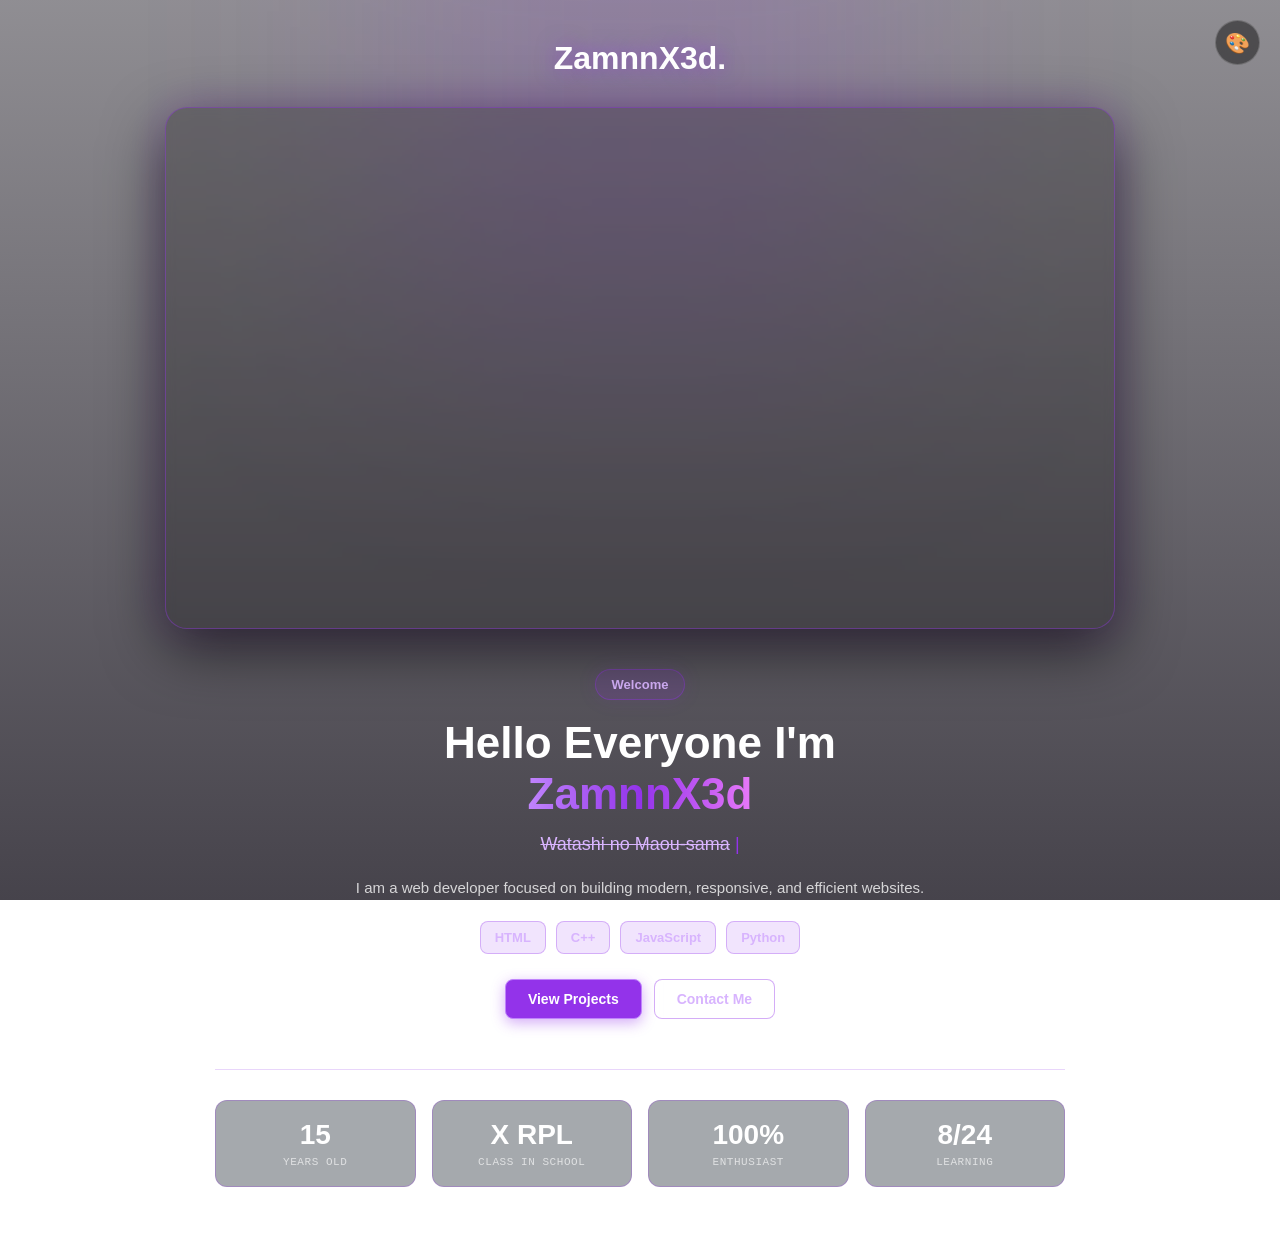
==== commit b0938f65: "Update print statement from 'Hello' to 'Goodbye'" ====
--- a/index.html
+++ b/index.html
@@ -1,1699 +1,564 @@
 <!DOCTYPE html>
 <html lang="en">
 <head>
-    <meta charset="UTF-8">
-    <meta name="viewport" content="width=device-width, initial-scale=1.0">
-
-    <title>ZamnnX3d</title>
-
-    <style>
-        * {
-            box-sizing: border-box;
-            margin: 0;
-            padding: 0;
-        }
-
-        html {
-            scroll-behavior: smooth;
-        }
-
-        /* =====================================
-           THEME VARIABLES
-        ===================================== */
-
-        :root {
-            --theme-main: #9333ea;
-            --theme-light: #c084fc;
-            --theme-bright: #e879f9;
-            --theme-text: #d8b4fe;
-            --theme-dark: #7e22ce;
-            --theme-rgb: 147, 51, 234;
-        }
-
-        body {
-            min-height: 100vh;
-
-            font-family:
-                Arial,
-                Helvetica,
-                sans-serif;
-
-            color: white;
-
-            /* BACKGROUND */
-            background:
-                linear-gradient(
-                    rgba(8, 4, 15, 0.45),
-                    rgba(8, 4, 15, 0.75)
-                ),
-                url("https://raw.githubusercontent.com/Zamstecu/zamnn3d/07fcf25a5d97f1e00bd2cb1b4de0c0888531f2c8/shinobu.png");
-
-            background-size: cover;
-            background-position: center;
-            background-attachment: fixed;
-            background-repeat: no-repeat;
-
-            transition:
-                background-image 0.5s ease;
-        }
-
-
-        /* =====================================
-           BACKGROUND GLOW
-        ===================================== */
-
-        .ambient-glow {
-            position: fixed;
-
-            width: 500px;
-            height: 500px;
-
-            top: -150px;
-            left: 50%;
-
-            transform:
-                translateX(-50%);
-
-            background:
-                rgba(
-                    var(--theme-rgb),
-                    0.15
-                );
-
-            filter:
-                blur(120px);
-
-            pointer-events: none;
-
-            z-index: -1;
-
-            transition:
-                background 0.5s ease;
-        }
-
-
-        /* =====================================
-           THEME BUTTON
-        ===================================== */
-
-        .theme-toggle {
-            position: fixed;
-
-            top: 20px;
-            right: 20px;
-
-            width: 45px;
-            height: 45px;
-
-            border-radius: 50%;
-
-            border:
-                1px solid
-                rgba(255,255,255,0.2);
-
-            background:
-                rgba(0,0,0,0.45);
-
-            backdrop-filter:
-                blur(10px);
-
-            color: white;
-
-            cursor: pointer;
-
-            font-size: 20px;
-
-            z-index: 1000;
-
-            transition: 0.3s;
-        }
-
-        .theme-toggle:hover {
-            transform:
-                scale(1.08)
-                rotate(10deg);
-
-            border-color:
-                var(--theme-light);
-
-            box-shadow:
-                0 0 20px
-                rgba(
-                    var(--theme-rgb),
-                    0.5
-                );
-        }
-
-
-        /* =====================================
-           THEME PANEL
-        ===================================== */
-
-        .theme-panel {
-            position: fixed;
-
-            top: 75px;
-            right: 20px;
-
-            width: 250px;
-
-            padding: 18px;
-
-            border-radius: 18px;
-
-            background:
-                rgba(8, 8, 12, 0.92);
-
-            border:
-                1px solid
-                rgba(
-                    var(--theme-rgb),
-                    0.4
-                );
-
-            backdrop-filter:
-                blur(15px);
-
-            box-shadow:
-                0 20px 60px
-                rgba(0,0,0,0.6),
-
-                0 0 30px
-                rgba(
-                    var(--theme-rgb),
-                    0.15
-                );
-
-            z-index: 999;
-
-            opacity: 0;
-
-            visibility: hidden;
-
-            transform:
-                translateY(-10px)
-                scale(0.96);
-
-            transition:
-                0.25s;
-        }
-
-        .theme-panel.active {
-            opacity: 1;
-
-            visibility: visible;
-
-            transform:
-                translateY(0)
-                scale(1);
-        }
-
-
-        .theme-panel h2 {
-            font-size: 17px;
-
-            margin-bottom: 15px;
-
-            text-align: center;
-        }
-
-
-        /* =====================================
-           THEME BUTTONS
-        ===================================== */
-
-        .theme-selector {
-            display: grid;
-
-            grid-template-columns:
-                repeat(4, 1fr);
-
-            gap: 8px;
-        }
-
-        .theme-color {
-            width: 100%;
-            height: 45px;
-
-            border: none;
-
-            border-radius: 10px;
-
-            cursor: pointer;
-
-            color: white;
-
-            font-size: 18px;
-
-            transition:
-                transform 0.25s,
-                box-shadow 0.25s;
-        }
-
-        .theme-color:hover {
-            transform:
-                translateY(-3px);
-        }
-
-        .theme-color.active {
-            outline:
-                2px solid white;
-
-            outline-offset: 2px;
-
-            box-shadow:
-                0 0 15px
-                rgba(255,255,255,0.35);
-        }
-
-
-        /* PURPLE */
-
-        .theme-purple {
-            background:
-                linear-gradient(
-                    135deg,
-                    #7e22ce,
-                    #c084fc
-                );
-        }
-
-
-        /* RED */
-
-        .theme-red {
-            background:
-                linear-gradient(
-                    135deg,
-                    #991b1b,
-                    #ef4444
-                );
-        }
-
-
-        /* YELLOW */
-
-        .theme-yellow {
-            background:
-                linear-gradient(
-                    135deg,
-                    #ca8a04,
-                    #facc15
-                );
-        }
-
-
-        /* BLUE */
-
-        .theme-blue {
-            background:
-                linear-gradient(
-                    135deg,
-                    #1d4ed8,
-                    #60a5fa
-                );
-        }
-
-
-        /* =====================================
-           MAIN CONTAINER
-        ===================================== */
-
-        .container {
-            width: 100%;
-
-            max-width: 1100px;
-
-            margin: auto;
-
-            padding:
-                40px 20px 60px;
-        }
-
-
-        /* =====================================
-           HEADER
-        ===================================== */
-
-        header {
-            text-align: center;
-
-            margin-bottom: 30px;
-        }
-
-        header h1 {
-            font-size: 32px;
-
-            font-weight: 900;
-
-            color: white;
-
-            text-shadow:
-                0 0 20px
-                rgba(
-                    var(--theme-rgb),
-                    0.5
-                );
-
-            transition:
-                text-shadow 0.5s;
-        }
-
-
-        /* =====================================
-           VIDEO CARD
-        ===================================== */
-
-        .image-card {
-            width: 100%;
-
-            max-width: 950px;
-
-            margin: 0 auto;
-
-            border-radius: 22px;
-
-            overflow: hidden;
-
-            border:
-                1px solid
-                rgba(
-                    var(--theme-rgb),
-                    0.4
-                );
-
-            background:
-                rgba(0,0,0,0.25);
-
-            box-shadow:
-                0 20px 60px
-                rgba(0,0,0,0.6),
-
-                0 0 40px
-                rgba(
-                    var(--theme-rgb),
-                    0.2
-                );
-
-            backdrop-filter:
-                blur(5px);
-
-            transition:
-                border-color 0.5s,
-                box-shadow 0.5s;
-        }
-
-        .image-card video {
-            display: block;
-
-            width: 100%;
-
-            height: 520px;
-
-            object-fit: cover;
-        }
-
-
-        /* =====================================
-           CONTENT
-        ===================================== */
-
-        .content-section {
-            width: 100%;
-
-            max-width: 850px;
-
-            margin:
-                40px auto 0;
-
-            text-align: center;
-        }
-
-
-        /* =====================================
-           WELCOME BADGE
-        ===================================== */
-
-        .welcome-badge {
-            display: inline-block;
-
-            padding:
-                7px 16px;
-
-            border-radius: 20px;
-
-            background:
-                rgba(
-                    var(--theme-rgb),
-                    0.15
-                );
-
-            border:
-                1px solid
-                rgba(
-                    var(--theme-rgb),
-                    0.4
-                );
-
-            color:
-                var(--theme-text);
-
-            font-size: 13px;
-
-            font-weight: 600;
-
-            box-shadow:
-                0 0 20px
-                rgba(
-                    var(--theme-rgb),
-                    0.1
-                );
-
-            transition:
-                background 0.5s,
-                border-color 0.5s,
-                color 0.5s;
-        }
-
-
-        /* =====================================
-           TITLE
-        ===================================== */
-
-        .main-title {
-            margin-top: 18px;
-
-            font-size: 44px;
-
-            line-height: 1.15;
-
-            font-weight: 900;
-
-            color: white;
-        }
-
-        .gradient-text {
-            background:
-                linear-gradient(
-                    90deg,
-                    var(--theme-light),
-                    var(--theme-main),
-                    var(--theme-bright)
-                );
-
-            -webkit-background-clip: text;
-
-            -webkit-text-fill-color: transparent;
-
-            transition:
-                background 0.5s;
-        }
-
-
-        /* =====================================
-           SUBTITLE
-        ===================================== */
-
-        .subtitle {
-            margin-top: 15px;
-
-            color:
-                var(--theme-text);
-
-            font-size: 18px;
-
-            transition:
-                color 0.5s;
-        }
-
-        .cursor {
-            color:
-                var(--theme-main);
-
-            animation:
-                blink 1s infinite;
-        }
-
-        @keyframes blink {
-            50% {
-                opacity: 0;
-            }
-        }
-
-
-        /* =====================================
-           DESCRIPTION
-        ===================================== */
-
-        .description {
-            max-width: 650px;
-
-            margin:
-                20px auto;
-
-            color:
-                rgba(
-                    255,
-                    255,
-                    255,
-                    0.78
-                );
-
-            font-size: 15px;
-
-            line-height: 1.7;
-        }
-
-
-        /* =====================================
-           TECH STACK
-        ===================================== */
-
-        .tech-stack {
-            display: flex;
-
-            justify-content: center;
-
-            align-items: center;
-
-            flex-wrap: wrap;
-
-            gap: 10px;
-
-            margin-top: 20px;
-        }
-
-        .tech-badge {
-            padding:
-                8px 14px;
-
-            border-radius: 8px;
-
-            background:
-                rgba(
-                    var(--theme-rgb),
-                    0.13
-                );
-
-            border:
-                1px solid
-                rgba(
-                    var(--theme-rgb),
-                    0.3
-                );
-
-            color:
-                var(--theme-text);
-
-            font-size: 13px;
-
-            font-weight: 600;
-
-            backdrop-filter:
-                blur(5px);
-
-            transition:
-                0.3s;
-        }
-
-        .tech-badge:hover {
-            transform:
-                translateY(-3px);
-
-            background:
-                rgba(
-                    var(--theme-rgb),
-                    0.25
-                );
-
-            border-color:
-                var(--theme-light);
-        }
-
-
-        /* =====================================
-           BUTTONS
-        ===================================== */
-
-        .cta-buttons {
-            display: flex;
-
-            justify-content: center;
-
-            align-items: center;
-
-            gap: 12px;
-
-            margin-top: 25px;
-        }
-
-        .btn {
-            padding:
-                11px 22px;
-
-            border-radius: 8px;
-
-            font-size: 14px;
-
-            font-weight: 600;
-
-            text-decoration: none;
-
-            transition:
-                all 0.3s;
-
-            cursor: pointer;
-        }
-
-        .btn-primary {
-            background:
-                var(--theme-main);
-
-            color: white;
-
-            border:
-                1px solid
-                var(--theme-light);
-
-            box-shadow:
-                0 4px 14px
-                rgba(
-                    var(--theme-rgb),
-                    0.4
-                );
-        }
-
-        .btn-primary:hover {
-            background:
-                var(--theme-dark);
-
-            transform:
-                translateY(-3px);
-
-            box-shadow:
-                0 8px 25px
-                rgba(
-                    var(--theme-rgb),
-                    0.5
-                );
-        }
-
-        .btn-secondary {
-            background:
-                rgba(
-                    255,
-                    255,
-                    255,
-                    0.05
-                );
-
-            color:
-                var(--theme-text);
-
-            border:
-                1px solid
-                rgba(
-                    var(--theme-rgb),
-                    0.4
-                );
-
-            backdrop-filter:
-                blur(5px);
-        }
-
-        .btn-secondary:hover {
-            background:
-                rgba(
-                    var(--theme-rgb),
-                    0.2
-                );
-
-            transform:
-                translateY(-3px);
-        }
-
-
-        /* =====================================
-           STATISTICS
-        ===================================== */
-
-        .stats-section {
-            width: 100%;
-
-            max-width: 850px;
-
-            margin:
-                50px auto 0;
-
-            padding-top: 30px;
-
-            display: grid;
-
-            grid-template-columns:
-                repeat(4, 1fr);
-
-            gap: 16px;
-
-            border-top:
-                1px solid
-                rgba(
-                    var(--theme-rgb),
-                    0.2
-                );
-        }
-
-        .stat-box {
-            padding: 18px;
-
-            border-radius: 12px;
-
-            background:
-                rgba(
-                    31,
-                    40,
-                    51,
-                    0.4
-                );
-
-            border:
-                1px solid
-                rgba(
-                    var(--theme-rgb),
-                    0.25
-                );
-
-            backdrop-filter:
-                blur(8px);
-
-            text-align: center;
-
-            transition:
-                transform 0.3s,
-                border-color 0.3s;
-        }
-
-        .stat-box:hover {
-            transform:
-                translateY(-4px);
-
-            border-color:
-                var(--theme-light);
-        }
-
-        .stat-box h3 {
-            font-size: 28px;
-
-            font-weight: 900;
-
-            color: white;
-        }
-
-        .stat-box p {
-            margin-top: 5px;
-
-            font-size: 11px;
-
-            color:
-                rgba(
-                    255,
-                    255,
-                    255,
-                    0.65
-                );
-
-            font-family: monospace;
-
-            text-transform: uppercase;
-
-            letter-spacing:
-                0.05em;
-        }
-
-
-        /* =====================================
-           MOBILE
-        ===================================== */
-
-        @media (max-width: 700px) {
-
-            .container {
-                padding:
-                    25px 15px 50px;
-            }
-
-            header h1 {
-                font-size: 26px;
-            }
-
-            .theme-panel {
-                width:
-                    calc(100vw - 40px);
-
-                right: 20px;
-            }
-
-            .image-card {
-                border-radius: 16px;
-            }
-
-            .image-card video {
-                height: 350px;
-            }
-
-            .main-title {
-                font-size: 32px;
-            }
-
-            .subtitle {
-                font-size: 16px;
-            }
-
-            .description {
-                font-size: 14px;
-            }
-
-            .stats-section {
-                grid-template-columns:
-                    repeat(2, 1fr);
-            }
-
-            .cta-buttons {
-                flex-direction: column;
-            }
-
-            .btn {
-                width: 220px;
-
-                text-align: center;
-            }
-        }
-
-
-        /* =====================================
-           SMALL PHONE
-        ===================================== */
-
-        @media (max-width: 400px) {
-
-            .image-card video {
-                height: 300px;
-            }
-
-            .main-title {
-                font-size: 28px;
-            }
-
-            .stats-section {
-                gap: 10px;
-            }
-
-            .stat-box {
-                padding:
-                    14px 8px;
-            }
-
-            .stat-box h3 {
-                font-size: 23px;
-            }
-        }
-
-    </style>
+<meta charset="UTF-8">
+<meta name="viewport" content="width=device-width, initial-scale=1.0">
+<title>ZamnnX3d</title>
+
+<style>
+*{box-sizing:border-box;margin:0;padding:0}
+html{scroll-behavior:smooth}
+
+:root{
+    --theme-main:#9333ea;
+    --theme-light:#c084fc;
+    --theme-bright:#e879f9;
+    --theme-text:#d8b4fe;
+    --theme-dark:#7e22ce;
+    --theme-rgb:147,51,234
+}
+
+body{
+    min-height:100vh;
+    font-family:Arial,Helvetica,sans-serif;
+    color:white;
+    background:
+        linear-gradient(rgba(8,4,15,.45),rgba(8,4,15,.75)),
+        url("https://raw.githubusercontent.com/Zamstecu/zamnn3d/07fcf25a5d97f1e00bd2cb1b4de0c0888531f2c8/shinobu.png");
+    background-size:cover;
+    background-position:center;
+    background-attachment:fixed;
+    background-repeat:no-repeat;
+}
+
+.ambient-glow{
+    position:fixed;
+    width:500px;
+    height:500px;
+    top:-150px;
+    left:50%;
+    transform:translateX(-50%);
+    background:rgba(var(--theme-rgb),.15);
+    filter:blur(120px);
+    pointer-events:none;
+    z-index:-1;
+}
+
+.theme-toggle{
+    position:fixed;
+    top:20px;
+    right:20px;
+    width:45px;
+    height:45px;
+    border-radius:50%;
+    border:1px solid rgba(255,255,255,.2);
+    background:rgba(0,0,0,.45);
+    backdrop-filter:blur(10px);
+    color:white;
+    cursor:pointer;
+    font-size:20px;
+    z-index:1000;
+    transition:.3s;
+}
+
+.theme-toggle:hover{
+    transform:scale(1.08) rotate(10deg);
+    border-color:var(--theme-light);
+    box-shadow:0 0 20px rgba(var(--theme-rgb),.5);
+}
+
+.theme-panel{
+    position:fixed;
+    top:75px;
+    right:20px;
+    width:250px;
+    padding:18px;
+    border-radius:18px;
+    background:rgba(8,8,12,.92);
+    border:1px solid rgba(var(--theme-rgb),.4);
+    backdrop-filter:blur(15px);
+    box-shadow:
+        0 20px 60px rgba(0,0,0,.6),
+        0 0 30px rgba(var(--theme-rgb),.15);
+    z-index:999;
+    opacity:0;
+    visibility:hidden;
+    transform:translateY(-10px) scale(.96);
+    transition:.25s;
+}
+
+.theme-panel.active{
+    opacity:1;
+    visibility:visible;
+    transform:translateY(0) scale(1);
+}
+
+.theme-panel h2{
+    font-size:17px;
+    margin-bottom:15px;
+    text-align:center;
+}
+
+.theme-selector{
+    display:grid;
+    grid-template-columns:repeat(4,1fr);
+    gap:8px;
+}
+
+.theme-color{
+    width:100%;
+    height:45px;
+    border:0;
+    border-radius:10px;
+    cursor:pointer;
+    color:white;
+    font-size:18px;
+    transition:.25s;
+}
+
+.theme-color:hover{transform:translateY(-3px)}
+
+.theme-color.active{
+    outline:2px solid white;
+    outline-offset:2px;
+    box-shadow:0 0 15px rgba(255,255,255,.35);
+}
+
+.theme-purple{background:linear-gradient(135deg,#7e22ce,#c084fc)}
+.theme-red{background:linear-gradient(135deg,#991b1b,#ef4444)}
+.theme-yellow{background:linear-gradient(135deg,#ca8a04,#facc15)}
+.theme-blue{background:linear-gradient(135deg,#1d4ed8,#60a5fa)}
+
+.container{
+    width:100%;
+    max-width:1100px;
+    margin:auto;
+    padding:40px 20px 60px;
+}
+
+header{
+    text-align:center;
+    margin-bottom:30px;
+}
+
+header h1{
+    font-size:32px;
+    font-weight:900;
+    text-shadow:0 0 20px rgba(var(--theme-rgb),.5);
+}
+
+.image-card{
+    width:100%;
+    max-width:950px;
+    margin:auto;
+    border-radius:22px;
+    overflow:hidden;
+    border:1px solid rgba(var(--theme-rgb),.4);
+    background:rgba(0,0,0,.25);
+    box-shadow:
+        0 20px 60px rgba(0,0,0,.6),
+        0 0 40px rgba(var(--theme-rgb),.2);
+    backdrop-filter:blur(5px);
+}
+
+.image-card video{
+    display:block;
+    width:100%;
+    height:520px;
+    object-fit:cover;
+}
+
+.content-section{
+    width:100%;
+    max-width:850px;
+    margin:40px auto 0;
+    text-align:center;
+}
+
+.welcome-badge{
+    display:inline-block;
+    padding:7px 16px;
+    border-radius:20px;
+    background:rgba(var(--theme-rgb),.15);
+    border:1px solid rgba(var(--theme-rgb),.4);
+    color:var(--theme-text);
+    font-size:13px;
+    font-weight:600;
+    box-shadow:0 0 20px rgba(var(--theme-rgb),.1);
+}
+
+.main-title{
+    margin-top:18px;
+    font-size:44px;
+    line-height:1.15;
+    font-weight:900;
+}
+
+.gradient-text{
+    background:linear-gradient(
+        90deg,
+        var(--theme-light),
+        var(--theme-main),
+        var(--theme-bright)
+    );
+    -webkit-background-clip:text;
+    -webkit-text-fill-color:transparent;
+}
+
+.subtitle{
+    margin-top:15px;
+    color:var(--theme-text);
+    font-size:18px;
+}
+
+.cursor{
+    color:var(--theme-main);
+    animation:blink 1s infinite;
+}
+
+@keyframes blink{
+    50%{opacity:0}
+}
+
+.description{
+    max-width:650px;
+    margin:20px auto;
+    color:rgba(255,255,255,.78);
+    font-size:15px;
+    line-height:1.7;
+}
+
+.tech-stack{
+    display:flex;
+    justify-content:center;
+    align-items:center;
+    flex-wrap:wrap;
+    gap:10px;
+    margin-top:20px;
+}
+
+.tech-badge{
+    padding:8px 14px;
+    border-radius:8px;
+    background:rgba(var(--theme-rgb),.13);
+    border:1px solid rgba(var(--theme-rgb),.3);
+    color:var(--theme-text);
+    font-size:13px;
+    font-weight:600;
+    backdrop-filter:blur(5px);
+    transition:.3s;
+}
+
+.tech-badge:hover{
+    transform:translateY(-3px);
+    background:rgba(var(--theme-rgb),.25);
+    border-color:var(--theme-light);
+}
+
+.cta-buttons{
+    display:flex;
+    justify-content:center;
+    align-items:center;
+    gap:12px;
+    margin-top:25px;
+}
+
+.btn{
+    padding:11px 22px;
+    border-radius:8px;
+    font-size:14px;
+    font-weight:600;
+    text-decoration:none;
+    transition:.3s;
+    cursor:pointer;
+}
+
+.btn-primary{
+    background:var(--theme-main);
+    color:white;
+    border:1px solid var(--theme-light);
+    box-shadow:0 4px 14px rgba(var(--theme-rgb),.4);
+}
+
+.btn-primary:hover{
+    background:var(--theme-dark);
+    transform:translateY(-3px);
+    box-shadow:0 8px 25px rgba(var(--theme-rgb),.5);
+}
+
+.btn-secondary{
+    background:rgba(255,255,255,.05);
+    color:var(--theme-text);
+    border:1px solid rgba(var(--theme-rgb),.4);
+    backdrop-filter:blur(5px);
+}
+
+.btn-secondary:hover{
+    background:rgba(var(--theme-rgb),.2);
+    transform:translateY(-3px);
+}
+
+.stats-section{
+    width:100%;
+    max-width:850px;
+    margin:50px auto 0;
+    padding-top:30px;
+    display:grid;
+    grid-template-columns:repeat(4,1fr);
+    gap:16px;
+    border-top:1px solid rgba(var(--theme-rgb),.2);
+}
+
+.stat-box{
+    padding:18px;
+    border-radius:12px;
+    background:rgba(31,40,51,.4);
+    border:1px solid rgba(var(--theme-rgb),.25);
+    backdrop-filter:blur(8px);
+    text-align:center;
+    transition:.3s;
+}
+
+.stat-box:hover{
+    transform:translateY(-4px);
+    border-color:var(--theme-light);
+}
+
+.stat-box h3{
+    font-size:28px;
+    font-weight:900;
+}
+
+.stat-box p{
+    margin-top:5px;
+    font-size:11px;
+    color:rgba(255,255,255,.65);
+    font-family:monospace;
+    text-transform:uppercase;
+    letter-spacing:.05em;
+}
+
+@media(max-width:700px){
+    .container{padding:25px 15px 50px}
+    header h1{font-size:26px}
+    .theme-panel{width:calc(100vw - 40px);right:20px}
+    .image-card{border-radius:16px}
+    .image-card video{height:350px}
+    .main-title{font-size:32px}
+    .subtitle{font-size:16px}
+    .description{font-size:14px}
+    .stats-section{grid-template-columns:repeat(2,1fr)}
+    .cta-buttons{flex-direction:column}
+    .btn{width:220px;text-align:center}
+}
+
+@media(max-width:400px){
+    .image-card video{height:300px}
+    .main-title{font-size:28px}
+    .stats-section{gap:10px}
+    .stat-box{padding:14px 8px}
+    .stat-box h3{font-size:23px}
+}
+</style>
 </head>
 
-
 <body>
 
-    <!-- =====================================
-         AMBIENT GLOW
-    ===================================== -->
-
-    <div class="ambient-glow"></div>
-
-
-    <!-- =====================================
-         THEME BUTTON
-    ===================================== -->
-
-    <button
-        class="theme-toggle"
-        id="themeToggle"
-        title="Change Theme">
-
-        🎨
-
-    </button>
-
-
-    <!-- =====================================
-         THEME PANEL
-    ===================================== -->
-
-    <div
-        class="theme-panel"
-        id="themePanel">
-
-        <h2>
-            🎨 Choose Theme
-        </h2>
-
-
-        <div class="theme-selector">
-
-            <button
-                class="theme-color theme-purple active"
-                data-theme="purple"
-                title="Purple">
-
-                🟣
-
-            </button>
-
-
-            <button
-                class="theme-color theme-red"
-                data-theme="red"
-                title="Red">
-
-                🔴
-
-            </button>
-
-
-            <button
-                class="theme-color theme-yellow"
-                data-theme="yellow"
-                title="Yellow">
-
-                🟡
-
-            </button>
-
-
-            <button
-                class="theme-color theme-blue"
-                data-theme="blue"
-                title="Blue">
-
-                🔵
-
-            </button>
-
-        </div>
-
-    </div>
-
-
-    <!-- =====================================
-         MAIN CONTAINER
-    ===================================== -->
-
-    <main class="container">
-
-
-        <!-- HEADER -->
-
-        <header>
-
-            <h1>
-                ZamnnX3d.
-            </h1>
-
-        </header>
-
-
-        <!-- =====================================
-             VIDEO
-        ===================================== -->
-
-        <section class="image-card">
-
-            <video
-                id="mainVideo"
-                autoplay
-                loop
-                muted
-                playsinline>
-
-                Browser Anda tidak mendukung
-                tag video.
-
-            </video>
-
-        </section>
-
-
-        <!-- =====================================
-             CONTENT
-        ===================================== -->
-
-        <div class="content-section">
-
-
-            <!-- WELCOME BADGE -->
-
-            <span class="welcome-badge">
-
-                Welcome
-
-            </span>
-
-
-            <!-- TITLE -->
-
-            <h2 class="main-title">
-
-                Hello Everyone I'm
-
-                <br>
-
-                <span class="gradient-text">
-
-                    ZamnnX3d
-
-                </span>
-
-            </h2>
-
-
-            <!-- SUBTITLE -->
-
-            <p class="subtitle">
-
-                <span
-                    style="text-decoration: line-through;">
-
-                    Watashi no Maou-sama
-
-                </span>
-
-                <span class="cursor">
-
-                    |
-
-                </span>
-
-            </p>
-
-
-            <!-- DESCRIPTION -->
-
-            <p class="description">
-
-                I am a web developer focused on building
-                modern, responsive, and efficient websites.
-
-            </p>
-
-
-            <!-- TECH STACK -->
-
-            <div class="tech-stack">
-
-                <span class="tech-badge">
-                    HTML
-                </span>
-
-                <span class="tech-badge">
-                    C++
-                </span>
-
-                <span class="tech-badge">
-                    JavaScript
-                </span>
-
-                <span class="tech-badge">
-                    Python
-                </span>
-
-            </div>
-
-
-            <!-- BUTTONS -->
-
-            <div class="cta-buttons">
-
-                <a
-                    href="#projects"
-                    class="btn btn-primary">
-
-                    View Projects
-
-                </a>
-
-
-                <a
-                    href="https://wa.me/6285184627076"
-                    target="_blank"
-                    rel="noopener noreferrer"
-                    class="btn btn-secondary">
-
-                    Contact Me
-
-                </a>
-
-            </div>
-
-        </div>
-
-
-        <!-- =====================================
-             STATISTICS
-        ===================================== -->
-
-        <section class="stats-section">
-
-
-            <div class="stat-box">
-
-                <h3>
-                    15
-                </h3>
-
-                <p>
-                    years old
-                </p>
-
-            </div>
-
-
-            <div class="stat-box">
-
-                <h3>
-                    X RPL
-                </h3>
-
-                <p>
-                    Class in School
-                </p>
-
-            </div>
-
-
-            <div class="stat-box">
-
-                <h3>
-                    100%
-                </h3>
-
-                <p>
-                    Enthusiast
-                </p>
-
-            </div>
-
-
-            <div class="stat-box">
-
-                <h3>
-                    8/24
-                </h3>
-
-                <p>
-                    Learning
-                </p>
-
-            </div>
-
-
-        </section>
-
-    </main>
-
-
-    <!-- =====================================
-         JAVASCRIPT
-    ===================================== -->
-
-    <script>
-
-        /*
-        =================================================
-        THEME CONFIGURATION
-        =================================================
-
-        GANTI URL PNG DAN MP4 DI SINI.
-
-        Pengunjung TIDAK bisa mengubah file-file ini.
-
-        Kamu cukup upload aset ke GitHub/hosting,
-        lalu masukkan URL-nya di bawah.
-        */
-
-
-        const themes = {
-
-
-            /* =================================
-               PURPLE
-            ================================= */
-
-            purple: {
-
-                name: "Ungu",
-
-                main: "#9333ea",
-
-                light: "#c084fc",
-
-                bright: "#e879f9",
-
-                text: "#d8b4fe",
-
-                dark: "#7e22ce",
-
-                rgb:
-                    "147, 51, 234",
-
-
-                /* PNG UNGU */
-
-                png:
-                    "https://raw.githubusercontent.com/Zamstecu/zamnn3d/07fcf25a5d97f1e00bd2cb1b4de0c0888531f2c8/shinobu.png",
-
-
-                /* MP4 UNGU */
-
-                mp4:
-                    "https://raw.githubusercontent.com/Zamstecu/zamnn3d/4e692627c806627ce23ace7b9f3739053ee5b709/From%20Klickpin.com-%20Creative%20alteration%20hacks%20with%20charm%20and%20practical%20value%20for%20cozy%20moods%20that%20keep%20sewing-pin-id-17381148558525379.mp4"
-
-            },
-
-
-            /* =================================
-               RED
-            ================================= */
-
-            red: {
-
-                name: "Merah",
-
-                main: "#dc2626",
-
-                light: "#f87171",
-
-                bright: "#fb7185",
-
-                text: "#fecaca",
-
-                dark: "#991b1b",
-
-                rgb:
-                    "220, 38, 38",
-
-
-                /*
-                GANTI DENGAN PNG MERAH
-                */
-
-                png:
-                    "https://raw.githubusercontent.com/Zamstecu/zamnn3d/main/和風な雲_月の背景イラスト.jpg",
-
-
-                /*
-                GANTI DENGAN MP4 MERAH
-                */
-
-                mp4:
-                    "https://raw.githubusercontent.com/Zamstecu/zamnn3d/refs/heads/main/From%20Klickpin.com-%20Stunning%20capsule%20wardrobe%20ideas%20that%20make%20everyday%20moments%20look%20more%20intentional%20memorable%20and%20beautifully%20styled%20for%20anyone%20pl.mp4"
-
-            },
-
-
-            /* =================================
-               YELLOW
-            ================================= */
-
-            yellow: {
-
-                name: "Kuning",
-
-                main: "#eab308",
-
-                light: "#fde047",
-
-                bright: "#facc15",
-
-                text: "#fef08a",
-
-                dark: "#ca8a04",
-
-                rgb:
-                    "234, 179, 8",
-
-
-                /*
-                GANTI DENGAN PNG KUNING
-                */
-
-                png:
-                    "https://raw.githubusercontent.com/Zamstecu/zamnn3d/main/download%20(7).jpg",
-
-
-                /*
-                GANTI DENGAN MP4 KUNING
-                */
-
-                mp4:
-                    "https://raw.githubusercontent.com/Zamstecu/zamnn3d/refs/heads/main/From%20Klickpin.com-%20Pin%20these%20easy%20ways%20to%20style%20your%20reading%20nook%20everyone%20will%20ask%20you%20about%20with%20smart%20steps%20cute%20details%20and%20cozy%20vibes%20and%20tot.mp4"
-
-            },
-
-
-            /* =================================
-               BLUE
-            ================================= */
-
-            blue: {
-
-                name: "Biru",
-
-                main: "#2563eb",
-
-                light: "#60a5fa",
-
-                bright: "#38bdf8",
-
-                text: "#bfdbfe",
-
-                dark: "#1d4ed8",
-
-                rgb:
-                    "37, 99, 235",
-
-
-                /*
-                GANTI DENGAN PNG BIRU
-                */
-
-                png:
-                    "https://raw.githubusercontent.com/Zamstecu/zamnn3d/main/download%20(8).jpg",
-
-
-                /*
-                GANTI DENGAN MP4 BIRU
-                */
-
-                mp4:
-                    "https://raw.githubusercontent.com/Zamstecu/zamnn3d/refs/heads/main/From%20Klickpin.com-%20Cozy%20Pinterest%20marketing%20ideas%20that%20bring%20together%20comfort%20beauty%20and%20useful%20ideas%20you%20will%20actually%20try%20for%20anyone%20who%20wants%20e.mp4"
-
-            }
-
-        };
-
-
-        /* =====================================
-           ELEMENTS
-        ===================================== */
-
-        const root =
-            document.documentElement;
-
-
-        const body =
-            document.body;
-
-
-        const mainVideo =
-            document.getElementById(
-                "mainVideo"
-            );
-
-
-        const themeToggle =
-            document.getElementById(
-                "themeToggle"
-            );
-
-
-        const themePanel =
-            document.getElementById(
-                "themePanel"
-            );
-
-
-        let currentTheme =
-            localStorage.getItem(
-                "zamnnx3d-theme"
-            ) || "purple";
-
-
-        /* =====================================
-           APPLY THEME
-        ===================================== */
-
-        function applyTheme(
-            themeName
-        ) {
-
-            const theme =
-                themes[themeName];
-
-
-            if (!theme) {
-                return;
-            }
-
-
-            currentTheme =
-                themeName;
-
-
-            /* ===============================
-               CSS VARIABLES
-            =============================== */
-
-            root.style.setProperty(
-                "--theme-main",
-                theme.main
-            );
-
-
-            root.style.setProperty(
-                "--theme-light",
-                theme.light
-            );
-
-
-            root.style.setProperty(
-                "--theme-bright",
-                theme.bright
-            );
-
-
-            root.style.setProperty(
-                "--theme-text",
-                theme.text
-            );
-
-
-            root.style.setProperty(
-                "--theme-dark",
-                theme.dark
-            );
-
-
-            root.style.setProperty(
-                "--theme-rgb",
-                theme.rgb
-            );
-
-
-            /* ===============================
-               BACKGROUND PNG
-            =============================== */
-
-            if (
-                theme.png &&
-                !theme.png.startsWith(
-                    "URL_"
-                )
-            ) {
-
-                body.style.backgroundImage =
-
-                    `
-                    linear-gradient(
-                        rgba(8, 4, 15, 0.45),
-                        rgba(8, 4, 15, 0.75)
-                    ),
-                    url("${theme.png}")
-                    `;
-
-            }
-
-
-            /* ===============================
-               VIDEO MP4
-            =============================== */
-
-            if (
-                theme.mp4 &&
-                !theme.mp4.startsWith(
-                    "URL_"
-                )
-            ) {
-
-                /*
-                Stop video lama
-                */
-
-                mainVideo.pause();
-
-
-                /*
-                Ganti source
-                */
-
-                mainVideo.src =
-                    theme.mp4;
-
-
-                /*
-                Reload video
-                */
-
-                mainVideo.load();
-
-
-                /*
-                Putar lagi
-                */
-
-                mainVideo.play()
-                    .catch(
-                        () => {}
-                    );
-
-            }
-
-
-            /* ===============================
-               ACTIVE BUTTON
-            =============================== */
-
-            document
-                .querySelectorAll(
-                    ".theme-color"
-                )
-                .forEach(
-                    button => {
-
-                        button.classList.toggle(
-                            "active",
-                            button.dataset.theme ===
-                            themeName
-                        );
-
-                    }
-                );
-
-
-            /* ===============================
-               SAVE THEME
-            =============================== */
-
-            localStorage.setItem(
-                "zamnnx3d-theme",
-                themeName
-            );
-
-        }
-
-
-        /* =====================================
-           OPEN / CLOSE THEME PANEL
-        ===================================== */
-
-        themeToggle.addEventListener(
-            "click",
-            function(event) {
-
-                event.stopPropagation();
-
-                themePanel.classList.toggle(
-                    "active"
-                );
-
-            }
-        );
-
-
-        /* =====================================
-           THEME SELECTION
-        ===================================== */
-
-        document
-            .querySelectorAll(
-                ".theme-color"
-            )
-            .forEach(
-                button => {
-
-                    button.addEventListener(
-                        "click",
-                        function() {
-
-                            const selectedTheme =
-                                this.dataset.theme;
-
-
-                            applyTheme(
-                                selectedTheme
-                            );
-
-
-                            /*
-                            Tutup panel setelah
-                            memilih tema
-                            */
-
-                            themePanel.classList.remove(
-                                "active"
-                            );
-
-                        }
-                    );
-
-                }
-            );
-
-
-        /* =====================================
-           CLICK OUTSIDE PANEL
-        ===================================== */
-
-        document.addEventListener(
-            "click",
-            function(event) {
-
-                if (
-                    !themePanel.contains(
-                        event.target
-                    ) &&
-                    !themeToggle.contains(
-                        event.target
-                    )
-                ) {
-
-                    themePanel.classList.remove(
-                        "active"
-                    );
-
-                }
-
-            }
-        );
-
-
-        /* =====================================
-           LOAD SAVED THEME
-        ===================================== */
-
-        applyTheme(
-            currentTheme
-        );
-
-    </script>
+<div class="ambient-glow"></div>
+
+<button class="theme-toggle" id="themeToggle" title="Change Theme">🎨</button>
+
+<div class="theme-panel" id="themePanel">
+    <h2>🎨 Choose Theme</h2>
+
+    <div class="theme-selector">
+        <button class="theme-color theme-purple active" data-theme="purple">🟣</button>
+        <button class="theme-color theme-red" data-theme="red">🔴</button>
+        <button class="theme-color theme-yellow" data-theme="yellow">🟡</button>
+        <button class="theme-color theme-blue" data-theme="blue">🔵</button>
+    </div>
+</div>
+
+<main class="container">
+
+<header>
+    <h1>ZamnnX3d.</h1>
+</header>
+
+<section class="image-card">
+    <video id="mainVideo" autoplay loop muted playsinline>
+        Browser Anda tidak mendukung tag video.
+    </video>
+</section>
+
+<div class="content-section">
+
+    <span class="welcome-badge">Welcome</span>
+
+    <h2 class="main-title">
+        Hello Everyone I'm<br>
+        <span class="gradient-text">ZamnnX3d</span>
+    </h2>
+
+    <p class="subtitle">
+        <span style="text-decoration:line-through;">Watashi no Maou-sama</span>
+        <span class="cursor">|</span>
+    </p>
+
+    <p class="description">
+        I am a web developer focused on building
+        modern, responsive, and efficient websites.
+    </p>
+
+    <div class="tech-stack">
+        <span class="tech-badge">HTML</span>
+        <span class="tech-badge">C++</span>
+        <span class="tech-badge">JavaScript</span>
+        <span class="tech-badge">Python</span>
+    </div>
+
+    <div class="cta-buttons">
+        <a href="#projects" class="btn btn-primary">View Projects</a>
+
+        <a
+            href="https://wa.me/6285184627076"
+            target="_blank"
+            rel="noopener noreferrer"
+            class="btn btn-secondary">
+            Contact Me
+        </a>
+    </div>
+
+</div>
+
+<section class="stats-section">
+
+    <div class="stat-box">
+        <h3>15</h3>
+        <p>years old</p>
+    </div>
+
+    <div class="stat-box">
+        <h3>X RPL</h3>
+        <p>Class in School</p>
+    </div>
+
+    <div class="stat-box">
+        <h3>100%</h3>
+        <p>Enthusiast</p>
+    </div>
+
+    <div class="stat-box">
+        <h3>8/24</h3>
+        <p>Learning</p>
+    </div>
+
+</section>
+
+</main>
+
+<script>
+const themes={
+    purple:{
+        main:"#9333ea",
+        light:"#c084fc",
+        bright:"#e879f9",
+        text:"#d8b4fe",
+        dark:"#7e22ce",
+        rgb:"147,51,234",
+        png:"https://raw.githubusercontent.com/Zamstecu/zamnn3d/07fcf25a5d97f1e00bd2cb1b4de0c0888531f2c8/shinobu.png",
+        mp4:"https://raw.githubusercontent.com/Zamstecu/zamnn3d/4e692627c806627ce23ace7b9f3739053ee5b709/From%20Klickpin.com-%20Creative%20alteration%20hacks%20with%20charm%20and%20practical%20value%20for%20cozy%20moods%20that%20keep%20sewing-pin-id-17381148558525379.mp4"
+    },
+
+    red:{
+        main:"#dc2626",
+        light:"#f87171",
+        bright:"#fb7185",
+        text:"#fecaca",
+        dark:"#991b1b",
+        rgb:"220,38,38",
+        png:"https://raw.githubusercontent.com/Zamstecu/zamnn3d/main/和風な雲_月の背景イラスト.jpg",
+        mp4:"https://raw.githubusercontent.com/Zamstecu/zamnn3d/refs/heads/main/From%20Klickpin.com-%20Stunning%20capsule%20wardrobe%20ideas%20that%20make%20everyday%20moments%20look%20more%20intentional%20memorable%20and%20beautifully%20styled%20for%20anyone%20pl.mp4"
+    },
+
+    yellow:{
+        main:"#eab308",
+        light:"#fde047",
+        bright:"#facc15",
+        text:"#fef08a",
+        dark:"#ca8a04",
+        rgb:"234,179,8",
+        png:"https://raw.githubusercontent.com/Zamstecu/zamnn3d/main/download%20(7).jpg",
+        mp4:"https://raw.githubusercontent.com/Zamstecu/zamnn3d/refs/heads/main/From%20Klickpin.com-%20Pin%20these%20easy%20ways%20to%20style%20your%20reading%20nook%20everyone%20will%20ask%20you%20about%20with%20smart%20steps%20cute%20details%20and%20cozy%20vibes%20and%20tot.mp4"
+    },
+
+    blue:{
+        main:"#2563eb",
+        light:"#60a5fa",
+        bright:"#38bdf8",
+        text:"#bfdbfe",
+        dark:"#1d4ed8",
+        rgb:"37,99,235",
+        png:"https://raw.githubusercontent.com/Zamstecu/zamnn3d/main/download%20(8).jpg",
+        mp4:"https://raw.githubusercontent.com/Zamstecu/zamnn3d/refs/heads/main/From%20Klickpin.com-%20Cozy%20Pinterest%20marketing%20ideas%20that%20bring%20together%20comfort%20beauty%20and%20useful%20ideas%20you%20will%20actually%20try%20for%20anyone%20who%20wants%20e.mp4"
+    }
+};
+
+const root=document.documentElement;
+const body=document.body;
+const video=document.getElementById("mainVideo");
+const toggle=document.getElementById("themeToggle");
+const panel=document.getElementById("themePanel");
+
+function applyTheme(name){
+    const theme=themes[name];
+    if(!theme)return;
+
+    Object.entries(theme).forEach(([key,value])=>{
+        if(["png","mp4"].includes(key))return;
+        root.style.setProperty(`--theme-${key}`,value);
+    });
+
+    body.style.backgroundImage=`
+        linear-gradient(
+            rgba(8,4,15,.45),
+            rgba(8,4,15,.75)
+        ),
+        url("${theme.png}")
+    `;
+
+    video.pause();
+    video.src=theme.mp4;
+    video.load();
+    video.play().catch(()=>{});
+
+    document.querySelectorAll(".theme-color").forEach(btn=>{
+        btn.classList.toggle("active",btn.dataset.theme===name);
+    });
+
+    localStorage.setItem("zamnnx3d-theme",name);
+}
+
+toggle.addEventListener("click",e=>{
+    e.stopPropagation();
+    panel.classList.toggle("active");
+});
+
+document.querySelectorAll(".theme-color").forEach(btn=>{
+    btn.addEventListener("click",()=>{
+        applyTheme(btn.dataset.theme);
+        panel.classList.remove("active");
+    });
+});
+
+document.addEventListener("click",e=>{
+    if(!panel.contains(e.target)&&!toggle.contains(e.target)){
+        panel.classList.remove("active");
+    }
+});
+
+applyTheme(localStorage.getItem("zamnnx3d-theme")||"purple");
+</script>
 
 </body>
 </html>
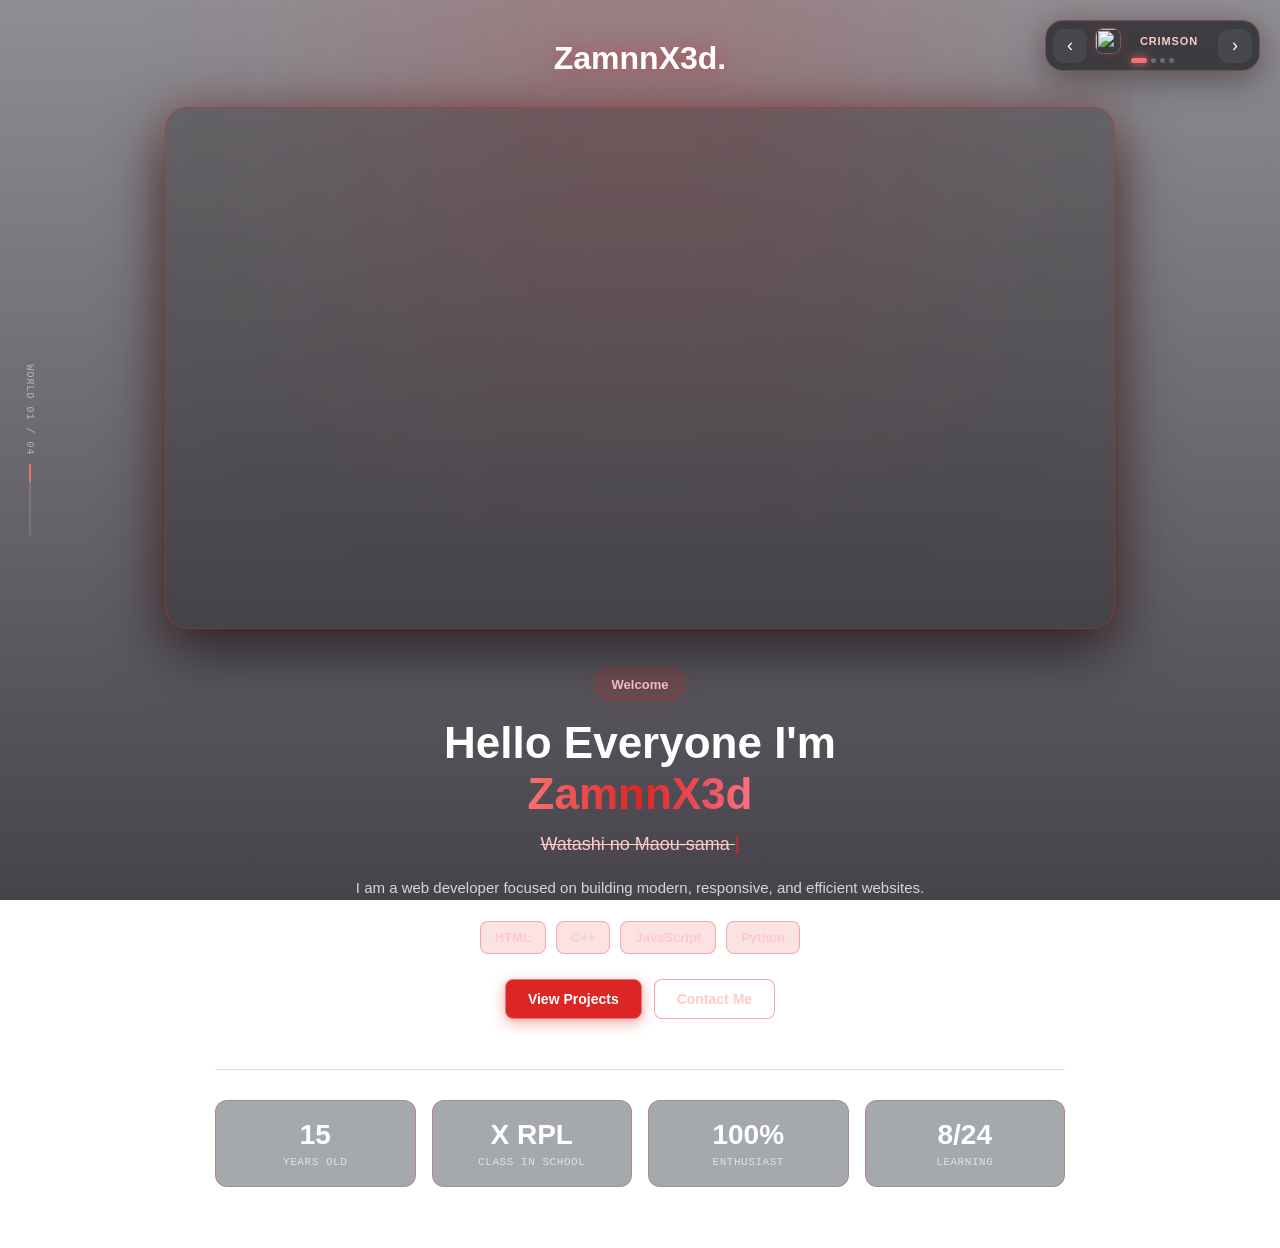
==== commit bb219ca9: "Add files via upload" ====
--- a/index.html
+++ b/index.html
@@ -4,379 +4,52 @@
 <meta charset="UTF-8">
 <meta name="viewport" content="width=device-width, initial-scale=1.0">
 <title>ZamnnX3d</title>
-
-<style>
-*{box-sizing:border-box;margin:0;padding:0}
-html{scroll-behavior:smooth}
-
-:root{
-    --theme-main:#9333ea;
-    --theme-light:#c084fc;
-    --theme-bright:#e879f9;
-    --theme-text:#d8b4fe;
-    --theme-dark:#7e22ce;
-    --theme-rgb:147,51,234
-}
-
-body{
-    min-height:100vh;
-    font-family:Arial,Helvetica,sans-serif;
-    color:white;
-    background:
-        linear-gradient(rgba(8,4,15,.45),rgba(8,4,15,.75)),
-        url("https://raw.githubusercontent.com/Zamstecu/zamnn3d/07fcf25a5d97f1e00bd2cb1b4de0c0888531f2c8/shinobu.png");
-    background-size:cover;
-    background-position:center;
-    background-attachment:fixed;
-    background-repeat:no-repeat;
-}
-
-.ambient-glow{
-    position:fixed;
-    width:500px;
-    height:500px;
-    top:-150px;
-    left:50%;
-    transform:translateX(-50%);
-    background:rgba(var(--theme-rgb),.15);
-    filter:blur(120px);
-    pointer-events:none;
-    z-index:-1;
-}
-
-.theme-toggle{
-    position:fixed;
-    top:20px;
-    right:20px;
-    width:45px;
-    height:45px;
-    border-radius:50%;
-    border:1px solid rgba(255,255,255,.2);
-    background:rgba(0,0,0,.45);
-    backdrop-filter:blur(10px);
-    color:white;
-    cursor:pointer;
-    font-size:20px;
-    z-index:1000;
-    transition:.3s;
-}
-
-.theme-toggle:hover{
-    transform:scale(1.08) rotate(10deg);
-    border-color:var(--theme-light);
-    box-shadow:0 0 20px rgba(var(--theme-rgb),.5);
-}
-
-.theme-panel{
-    position:fixed;
-    top:75px;
-    right:20px;
-    width:250px;
-    padding:18px;
-    border-radius:18px;
-    background:rgba(8,8,12,.92);
-    border:1px solid rgba(var(--theme-rgb),.4);
-    backdrop-filter:blur(15px);
-    box-shadow:
-        0 20px 60px rgba(0,0,0,.6),
-        0 0 30px rgba(var(--theme-rgb),.15);
-    z-index:999;
-    opacity:0;
-    visibility:hidden;
-    transform:translateY(-10px) scale(.96);
-    transition:.25s;
-}
-
-.theme-panel.active{
-    opacity:1;
-    visibility:visible;
-    transform:translateY(0) scale(1);
-}
-
-.theme-panel h2{
-    font-size:17px;
-    margin-bottom:15px;
-    text-align:center;
-}
-
-.theme-selector{
-    display:grid;
-    grid-template-columns:repeat(4,1fr);
-    gap:8px;
-}
-
-.theme-color{
-    width:100%;
-    height:45px;
-    border:0;
-    border-radius:10px;
-    cursor:pointer;
-    color:white;
-    font-size:18px;
-    transition:.25s;
-}
-
-.theme-color:hover{transform:translateY(-3px)}
-
-.theme-color.active{
-    outline:2px solid white;
-    outline-offset:2px;
-    box-shadow:0 0 15px rgba(255,255,255,.35);
-}
-
-.theme-purple{background:linear-gradient(135deg,#7e22ce,#c084fc)}
-.theme-red{background:linear-gradient(135deg,#991b1b,#ef4444)}
-.theme-yellow{background:linear-gradient(135deg,#ca8a04,#facc15)}
-.theme-blue{background:linear-gradient(135deg,#1d4ed8,#60a5fa)}
-
-.container{
-    width:100%;
-    max-width:1100px;
-    margin:auto;
-    padding:40px 20px 60px;
-}
-
-header{
-    text-align:center;
-    margin-bottom:30px;
-}
-
-header h1{
-    font-size:32px;
-    font-weight:900;
-    text-shadow:0 0 20px rgba(var(--theme-rgb),.5);
-}
-
-.image-card{
-    width:100%;
-    max-width:950px;
-    margin:auto;
-    border-radius:22px;
-    overflow:hidden;
-    border:1px solid rgba(var(--theme-rgb),.4);
-    background:rgba(0,0,0,.25);
-    box-shadow:
-        0 20px 60px rgba(0,0,0,.6),
-        0 0 40px rgba(var(--theme-rgb),.2);
-    backdrop-filter:blur(5px);
-}
-
-.image-card video{
-    display:block;
-    width:100%;
-    height:520px;
-    object-fit:cover;
-}
-
-.content-section{
-    width:100%;
-    max-width:850px;
-    margin:40px auto 0;
-    text-align:center;
-}
-
-.welcome-badge{
-    display:inline-block;
-    padding:7px 16px;
-    border-radius:20px;
-    background:rgba(var(--theme-rgb),.15);
-    border:1px solid rgba(var(--theme-rgb),.4);
-    color:var(--theme-text);
-    font-size:13px;
-    font-weight:600;
-    box-shadow:0 0 20px rgba(var(--theme-rgb),.1);
-}
-
-.main-title{
-    margin-top:18px;
-    font-size:44px;
-    line-height:1.15;
-    font-weight:900;
-}
-
-.gradient-text{
-    background:linear-gradient(
-        90deg,
-        var(--theme-light),
-        var(--theme-main),
-        var(--theme-bright)
-    );
-    -webkit-background-clip:text;
-    -webkit-text-fill-color:transparent;
-}
-
-.subtitle{
-    margin-top:15px;
-    color:var(--theme-text);
-    font-size:18px;
-}
-
-.cursor{
-    color:var(--theme-main);
-    animation:blink 1s infinite;
-}
-
-@keyframes blink{
-    50%{opacity:0}
-}
-
-.description{
-    max-width:650px;
-    margin:20px auto;
-    color:rgba(255,255,255,.78);
-    font-size:15px;
-    line-height:1.7;
-}
-
-.tech-stack{
-    display:flex;
-    justify-content:center;
-    align-items:center;
-    flex-wrap:wrap;
-    gap:10px;
-    margin-top:20px;
-}
-
-.tech-badge{
-    padding:8px 14px;
-    border-radius:8px;
-    background:rgba(var(--theme-rgb),.13);
-    border:1px solid rgba(var(--theme-rgb),.3);
-    color:var(--theme-text);
-    font-size:13px;
-    font-weight:600;
-    backdrop-filter:blur(5px);
-    transition:.3s;
-}
-
-.tech-badge:hover{
-    transform:translateY(-3px);
-    background:rgba(var(--theme-rgb),.25);
-    border-color:var(--theme-light);
-}
-
-.cta-buttons{
-    display:flex;
-    justify-content:center;
-    align-items:center;
-    gap:12px;
-    margin-top:25px;
-}
-
-.btn{
-    padding:11px 22px;
-    border-radius:8px;
-    font-size:14px;
-    font-weight:600;
-    text-decoration:none;
-    transition:.3s;
-    cursor:pointer;
-}
-
-.btn-primary{
-    background:var(--theme-main);
-    color:white;
-    border:1px solid var(--theme-light);
-    box-shadow:0 4px 14px rgba(var(--theme-rgb),.4);
-}
-
-.btn-primary:hover{
-    background:var(--theme-dark);
-    transform:translateY(-3px);
-    box-shadow:0 8px 25px rgba(var(--theme-rgb),.5);
-}
-
-.btn-secondary{
-    background:rgba(255,255,255,.05);
-    color:var(--theme-text);
-    border:1px solid rgba(var(--theme-rgb),.4);
-    backdrop-filter:blur(5px);
-}
-
-.btn-secondary:hover{
-    background:rgba(var(--theme-rgb),.2);
-    transform:translateY(-3px);
-}
-
-.stats-section{
-    width:100%;
-    max-width:850px;
-    margin:50px auto 0;
-    padding-top:30px;
-    display:grid;
-    grid-template-columns:repeat(4,1fr);
-    gap:16px;
-    border-top:1px solid rgba(var(--theme-rgb),.2);
-}
-
-.stat-box{
-    padding:18px;
-    border-radius:12px;
-    background:rgba(31,40,51,.4);
-    border:1px solid rgba(var(--theme-rgb),.25);
-    backdrop-filter:blur(8px);
-    text-align:center;
-    transition:.3s;
-}
-
-.stat-box:hover{
-    transform:translateY(-4px);
-    border-color:var(--theme-light);
-}
-
-.stat-box h3{
-    font-size:28px;
-    font-weight:900;
-}
-
-.stat-box p{
-    margin-top:5px;
-    font-size:11px;
-    color:rgba(255,255,255,.65);
-    font-family:monospace;
-    text-transform:uppercase;
-    letter-spacing:.05em;
-}
-
-@media(max-width:700px){
-    .container{padding:25px 15px 50px}
-    header h1{font-size:26px}
-    .theme-panel{width:calc(100vw - 40px);right:20px}
-    .image-card{border-radius:16px}
-    .image-card video{height:350px}
-    .main-title{font-size:32px}
-    .subtitle{font-size:16px}
-    .description{font-size:14px}
-    .stats-section{grid-template-columns:repeat(2,1fr)}
-    .cta-buttons{flex-direction:column}
-    .btn{width:220px;text-align:center}
-}
-
-@media(max-width:400px){
-    .image-card video{height:300px}
-    .main-title{font-size:28px}
-    .stats-section{gap:10px}
-    .stat-box{padding:14px 8px}
-    .stat-box h3{font-size:23px}
-}
-</style>
+<link rel="stylesheet" href="style.css">
 </head>
 
 <body>
 
+<div class="intro-overlay">
+    <div class="intro-title">
+        <small>WELCOME TO MY WORLD</small>
+        <strong>ZamnnX3d.</strong>
+    </div>
+</div>
+
+<div class="theme-overlay" id="themeOverlay"></div>
+
+<div class="world-progress">
+    <span class="world-count" id="worldCount">WORLD 01 / 04</span>
+    <div class="world-line">
+        <span id="worldLine"></span>
+    </div>
+</div>
+
+<div class="swipe-progress">
+    <span id="swipeProgress"></span>
+</div>
+
+<div class="theme-swipe-layer"></div>
+<div class="theme-particles" id="themeParticles"></div>
 <div class="ambient-glow"></div>
 
-<button class="theme-toggle" id="themeToggle" title="Change Theme">🎨</button>
+<div class="theme-nav" id="themeNav">
+    <button id="themePrev" aria-label="Previous theme">‹</button>
 
-<div class="theme-panel" id="themePanel">
-    <h2>🎨 Choose Theme</h2>
+    <div>
+        <div class="theme-current-wrap">
+            <img class="theme-preview" id="themePreview" alt="">
+            <div class="theme-current" id="themeCurrent">PURPLE</div>
+        </div>
 
-    <div class="theme-selector">
-        <button class="theme-color theme-purple active" data-theme="purple">🟣</button>
-        <button class="theme-color theme-red" data-theme="red">🔴</button>
-        <button class="theme-color theme-yellow" data-theme="yellow">🟡</button>
-        <button class="theme-color theme-blue" data-theme="blue">🔵</button>
+        <div class="theme-dots" id="themeDots"></div>
     </div>
+
+    <button id="themeNext" aria-label="Next theme">›</button>
+</div>
+
+<div class="swipe-hint" id="swipeHint">
+    ← Swipe to explore →
 </div>
 
 <main class="container">
@@ -386,7 +59,14 @@
 </header>
 
 <section class="image-card">
-    <video id="mainVideo" autoplay loop muted playsinline>
+    <video
+        id="mainVideo"
+        autoplay
+        loop
+        muted
+        playsinline
+        tabindex="-1"
+        aria-hidden="true">
         Browser Anda tidak mendukung tag video.
     </video>
 </section>
@@ -401,7 +81,9 @@
     </h2>
 
     <p class="subtitle">
-        <span style="text-decoration:line-through;">Watashi no Maou-sama</span>
+        <span style="text-decoration:line-through;">
+            Watashi no Maou-sama
+        </span>
         <span class="cursor">|</span>
     </p>
 
@@ -418,7 +100,12 @@
     </div>
 
     <div class="cta-buttons">
-        <a href="#projects" class="btn btn-primary">View Projects</a>
+
+        <a
+            href="https://zamstecu.github.io/myproject/"
+            class="btn btn-primary">
+            View Projects
+        </a>
 
         <a
             href="https://wa.me/6285184627076"
@@ -427,6 +114,7 @@
             class="btn btn-secondary">
             Contact Me
         </a>
+
     </div>
 
 </div>
@@ -457,108 +145,7 @@
 
 </main>
 
-<script>
-const themes={
-    purple:{
-        main:"#9333ea",
-        light:"#c084fc",
-        bright:"#e879f9",
-        text:"#d8b4fe",
-        dark:"#7e22ce",
-        rgb:"147,51,234",
-        png:"https://raw.githubusercontent.com/Zamstecu/zamnn3d/07fcf25a5d97f1e00bd2cb1b4de0c0888531f2c8/shinobu.png",
-        mp4:"https://raw.githubusercontent.com/Zamstecu/zamnn3d/4e692627c806627ce23ace7b9f3739053ee5b709/From%20Klickpin.com-%20Creative%20alteration%20hacks%20with%20charm%20and%20practical%20value%20for%20cozy%20moods%20that%20keep%20sewing-pin-id-17381148558525379.mp4"
-    },
-
-    red:{
-        main:"#dc2626",
-        light:"#f87171",
-        bright:"#fb7185",
-        text:"#fecaca",
-        dark:"#991b1b",
-        rgb:"220,38,38",
-        png:"https://raw.githubusercontent.com/Zamstecu/zamnn3d/main/和風な雲_月の背景イラスト.jpg",
-        mp4:"https://raw.githubusercontent.com/Zamstecu/zamnn3d/refs/heads/main/From%20Klickpin.com-%20Stunning%20capsule%20wardrobe%20ideas%20that%20make%20everyday%20moments%20look%20more%20intentional%20memorable%20and%20beautifully%20styled%20for%20anyone%20pl.mp4"
-    },
-
-    yellow:{
-        main:"#eab308",
-        light:"#fde047",
-        bright:"#facc15",
-        text:"#fef08a",
-        dark:"#ca8a04",
-        rgb:"234,179,8",
-        png:"https://raw.githubusercontent.com/Zamstecu/zamnn3d/main/download%20(7).jpg",
-        mp4:"https://raw.githubusercontent.com/Zamstecu/zamnn3d/refs/heads/main/From%20Klickpin.com-%20Pin%20these%20easy%20ways%20to%20style%20your%20reading%20nook%20everyone%20will%20ask%20you%20about%20with%20smart%20steps%20cute%20details%20and%20cozy%20vibes%20and%20tot.mp4"
-    },
-
-    blue:{
-        main:"#2563eb",
-        light:"#60a5fa",
-        bright:"#38bdf8",
-        text:"#bfdbfe",
-        dark:"#1d4ed8",
-        rgb:"37,99,235",
-        png:"https://raw.githubusercontent.com/Zamstecu/zamnn3d/main/download%20(8).jpg",
-        mp4:"https://raw.githubusercontent.com/Zamstecu/zamnn3d/refs/heads/main/From%20Klickpin.com-%20Cozy%20Pinterest%20marketing%20ideas%20that%20bring%20together%20comfort%20beauty%20and%20useful%20ideas%20you%20will%20actually%20try%20for%20anyone%20who%20wants%20e.mp4"
-    }
-};
-
-const root=document.documentElement;
-const body=document.body;
-const video=document.getElementById("mainVideo");
-const toggle=document.getElementById("themeToggle");
-const panel=document.getElementById("themePanel");
-
-function applyTheme(name){
-    const theme=themes[name];
-    if(!theme)return;
-
-    Object.entries(theme).forEach(([key,value])=>{
-        if(["png","mp4"].includes(key))return;
-        root.style.setProperty(`--theme-${key}`,value);
-    });
-
-    body.style.backgroundImage=`
-        linear-gradient(
-            rgba(8,4,15,.45),
-            rgba(8,4,15,.75)
-        ),
-        url("${theme.png}")
-    `;
-
-    video.pause();
-    video.src=theme.mp4;
-    video.load();
-    video.play().catch(()=>{});
-
-    document.querySelectorAll(".theme-color").forEach(btn=>{
-        btn.classList.toggle("active",btn.dataset.theme===name);
-    });
-
-    localStorage.setItem("zamnnx3d-theme",name);
-}
-
-toggle.addEventListener("click",e=>{
-    e.stopPropagation();
-    panel.classList.toggle("active");
-});
-
-document.querySelectorAll(".theme-color").forEach(btn=>{
-    btn.addEventListener("click",()=>{
-        applyTheme(btn.dataset.theme);
-        panel.classList.remove("active");
-    });
-});
-
-document.addEventListener("click",e=>{
-    if(!panel.contains(e.target)&&!toggle.contains(e.target)){
-        panel.classList.remove("active");
-    }
-});
-
-applyTheme(localStorage.getItem("zamnnx3d-theme")||"purple");
-</script>
+<script src="script.js"></script>
 
 </body>
-</html>
+</html>
--- a/style.css
+++ b/style.css
@@ -0,0 +1,946 @@
+*{
+    box-sizing:border-box;
+    margin:0;
+    padding:0
+}
+
+html{
+    scroll-behavior:smooth
+}
+
+:root{
+    --theme-main:#9333ea;
+    --theme-light:#c084fc;
+    --theme-bright:#e879f9;
+    --theme-text:#d8b4fe;
+    --theme-dark:#7e22ce;
+    --theme-rgb:147,51,234
+}
+
+body{
+    min-height:100vh;
+    font-family:Arial,Helvetica,sans-serif;
+    color:white;
+    background:
+        linear-gradient(rgba(8,4,15,.45),rgba(8,4,15,.75)),
+        url("https://raw.githubusercontent.com/Zamstecu/zamnn3d/07fcf25a5d97f1e00bd2cb1b4de0c0888531f2c8/shinobu.png");
+    background-size:cover;
+    background-position:center;
+    background-attachment:fixed;
+    background-repeat:no-repeat;
+    -webkit-user-select:text;
+    user-select:text
+}
+
+.ambient-glow{
+    position:fixed;
+    width:500px;
+    height:500px;
+    top:-150px;
+    left:50%;
+    transform:translateX(-50%);
+    background:rgba(var(--theme-rgb),.15);
+    filter:blur(120px);
+    pointer-events:none;
+    z-index:-1
+}
+
+.container{
+    width:100%;
+    max-width:1100px;
+    margin:auto;
+    padding:40px 20px 60px
+}
+
+header{
+    text-align:center;
+    margin-bottom:30px
+}
+
+header h1{
+    font-size:32px;
+    font-weight:900;
+    text-shadow:0 0 20px rgba(var(--theme-rgb),.5)
+}
+
+.image-card{
+    width:100%;
+    max-width:950px;
+    margin:auto;
+    border-radius:22px;
+    overflow:hidden;
+    border:1px solid rgba(var(--theme-rgb),.4);
+    background:rgba(0,0,0,.25);
+    box-shadow:
+        0 20px 60px rgba(0,0,0,.6),
+        0 0 40px rgba(var(--theme-rgb),.2);
+    backdrop-filter:blur(5px)
+}
+
+.image-card video{
+    display:block;
+    width:100%;
+    height:520px;
+    object-fit:cover;
+    pointer-events:none;
+    user-select:none;
+    -webkit-user-select:none;
+    transition:opacity .35s ease,filter .35s ease
+}
+
+.theme-video-out{
+    opacity:.15;
+    filter:blur(7px) scale(1.015)
+}
+
+.content-section{
+    width:100%;
+    max-width:850px;
+    margin:40px auto 0;
+    text-align:center
+}
+
+.welcome-badge{
+    display:inline-block;
+    padding:7px 16px;
+    border-radius:20px;
+    background:rgba(var(--theme-rgb),.15);
+    border:1px solid rgba(var(--theme-rgb),.4);
+    color:var(--theme-text);
+    font-size:13px;
+    font-weight:600;
+    box-shadow:0 0 20px rgba(var(--theme-rgb),.1)
+}
+
+.main-title{
+    margin-top:18px;
+    font-size:44px;
+    line-height:1.15;
+    font-weight:900
+}
+
+.gradient-text{
+    background:linear-gradient(
+        90deg,
+        var(--theme-light),
+        var(--theme-main),
+        var(--theme-bright)
+    );
+    -webkit-background-clip:text;
+    -webkit-text-fill-color:transparent
+}
+
+.subtitle{
+    margin-top:15px;
+    color:var(--theme-text);
+    font-size:18px
+}
+
+.cursor{
+    color:var(--theme-main);
+    animation:blink 1s infinite
+}
+
+.description{
+    max-width:650px;
+    margin:20px auto;
+    color:rgba(255,255,255,.78);
+    font-size:15px;
+    line-height:1.7
+}
+
+.tech-stack{
+    display:flex;
+    justify-content:center;
+    align-items:center;
+    flex-wrap:wrap;
+    gap:10px;
+    margin-top:20px
+}
+
+.tech-badge{
+    padding:8px 14px;
+    border-radius:8px;
+    background:rgba(var(--theme-rgb),.13);
+    border:1px solid rgba(var(--theme-rgb),.3);
+    color:var(--theme-text);
+    font-size:13px;
+    font-weight:600;
+    backdrop-filter:blur(5px);
+    transition:.3s
+}
+
+.tech-badge:hover{
+    transform:translateY(-3px);
+    background:rgba(var(--theme-rgb),.25);
+    border-color:var(--theme-light)
+}
+
+.cta-buttons{
+    display:flex;
+    justify-content:center;
+    align-items:center;
+    gap:12px;
+    margin-top:25px
+}
+
+.btn{
+    padding:11px 22px;
+    border-radius:8px;
+    font-size:14px;
+    font-weight:600;
+    text-decoration:none;
+    transition:.3s;
+    cursor:pointer
+}
+
+.btn-primary{
+    background:var(--theme-main);
+    color:white;
+    border:1px solid var(--theme-light);
+    box-shadow:0 4px 14px rgba(var(--theme-rgb),.4)
+}
+
+.btn-primary:hover{
+    background:var(--theme-dark);
+    transform:translateY(-3px);
+    box-shadow:0 8px 25px rgba(var(--theme-rgb),.5)
+}
+
+.btn-secondary{
+    background:rgba(255,255,255,.05);
+    color:var(--theme-text);
+    border:1px solid rgba(var(--theme-rgb),.4);
+    backdrop-filter:blur(5px)
+}
+
+.btn-secondary:hover{
+    background:rgba(var(--theme-rgb),.2);
+    transform:translateY(-3px)
+}
+
+.stats-section{
+    width:100%;
+    max-width:850px;
+    margin:50px auto 0;
+    padding-top:30px;
+    display:grid;
+    grid-template-columns:repeat(4,1fr);
+    gap:16px;
+    border-top:1px solid rgba(var(--theme-rgb),.2)
+}
+
+.stat-box{
+    padding:18px;
+    border-radius:12px;
+    background:rgba(31,40,51,.4);
+    border:1px solid rgba(var(--theme-rgb),.25);
+    backdrop-filter:blur(8px);
+    text-align:center;
+    transition:.3s
+}
+
+.stat-box:hover{
+    transform:translateY(-4px);
+    border-color:var(--theme-light)
+}
+
+.stat-box h3{
+    font-size:28px;
+    font-weight:900
+}
+
+.stat-box p{
+    margin-top:5px;
+    font-size:11px;
+    color:rgba(255,255,255,.65);
+    font-family:monospace;
+    text-transform:uppercase;
+    letter-spacing:.05em
+}
+
+/* THEME TRANSITION */
+
+.theme-overlay{
+    position:fixed;
+    inset:0;
+    z-index:2000;
+    pointer-events:none;
+    opacity:0;
+    background:
+        radial-gradient(
+            circle at 50% 50%,
+            rgba(var(--theme-rgb),.35),
+            transparent 45%
+        ),
+        rgba(3,2,8,.72);
+    backdrop-filter:blur(0);
+    transition:opacity .35s ease,backdrop-filter .35s ease
+}
+
+.theme-overlay.active{
+    opacity:1;
+    backdrop-filter:blur(12px)
+}
+
+body.theme-changing .image-card{
+    animation:themeCardOut .35s ease both
+}
+
+body.theme-enter .image-card{
+    animation:themeCardIn .65s cubic-bezier(.2,.8,.2,1) both
+}
+
+body.theme-enter .content-section,
+body.theme-enter .stats-section{
+    animation:themeContentIn .65s .08s cubic-bezier(.2,.8,.2,1) both
+}
+
+@keyframes themeCardOut{
+    to{
+        opacity:.2;
+        transform:scale(1.025);
+        filter:blur(8px)
+    }
+}
+
+@keyframes themeCardIn{
+    from{
+        opacity:.2;
+        transform:scale(1.025);
+        filter:blur(8px)
+    }
+    to{
+        opacity:1;
+        transform:scale(1);
+        filter:blur(0)
+    }
+}
+
+@keyframes themeContentIn{
+    from{
+        opacity:.35;
+        transform:translateY(16px)
+    }
+    to{
+        opacity:1;
+        transform:translateY(0)
+    }
+}
+
+/* PARTICLES */
+
+.theme-particles{
+    position:fixed;
+    inset:0;
+    overflow:hidden;
+    pointer-events:none;
+    z-index:0
+}
+
+.theme-particle{
+    position:absolute;
+    width:4px;
+    height:4px;
+    border-radius:50%;
+    background:var(--theme-light);
+    box-shadow:0 0 12px var(--theme-bright);
+    opacity:0;
+    animation:floatParticle linear infinite
+}
+
+@keyframes floatParticle{
+    0%{
+        transform:translate3d(0,30px,0) scale(.5);
+        opacity:0
+    }
+    15%{opacity:.65}
+    85%{opacity:.35}
+    100%{
+        transform:translate3d(var(--drift),-110vh,0) scale(1.2);
+        opacity:0
+    }
+}
+
+/* THEME NAV */
+
+.theme-nav{
+    position:fixed;
+    top:20px;
+    right:20px;
+    z-index:1000;
+    display:flex;
+    align-items:center;
+    gap:8px;
+    padding:7px;
+    border:1px solid rgba(255,255,255,.16);
+    border-radius:18px;
+    background:rgba(5,5,10,.58);
+    backdrop-filter:blur(16px);
+    box-shadow:
+        0 10px 35px rgba(0,0,0,.35),
+        0 0 25px rgba(var(--theme-rgb),.12);
+    transition:transform .3s ease,box-shadow .3s ease
+}
+
+.theme-nav button{
+    width:34px;
+    height:34px;
+    border:0;
+    border-radius:11px;
+    background:rgba(255,255,255,.06);
+    color:white;
+    cursor:pointer;
+    font-size:18px;
+    transition:.25s
+}
+
+.theme-nav button:hover{
+    background:rgba(var(--theme-rgb),.3);
+    transform:scale(1.08)
+}
+
+.theme-current-wrap{
+    display:flex;
+    align-items:center;
+    gap:7px
+}
+
+.theme-current{
+    min-width:82px;
+    text-align:center;
+    font-size:11px;
+    font-weight:800;
+    letter-spacing:.08em;
+    text-transform:uppercase;
+    color:var(--theme-text)
+}
+
+.theme-preview{
+    width:26px;
+    height:26px;
+    border-radius:8px;
+    object-fit:cover;
+    border:1px solid rgba(255,255,255,.2);
+    box-shadow:0 0 12px rgba(var(--theme-rgb),.3)
+}
+
+.theme-dots{
+    display:flex;
+    justify-content:center;
+    gap:4px;
+    margin-top:4px
+}
+
+.theme-dot{
+    width:5px;
+    height:5px;
+    border-radius:50%;
+    background:rgba(255,255,255,.25);
+    transition:.25s
+}
+
+.theme-dot.active{
+    width:16px;
+    border-radius:8px;
+    background:var(--theme-light);
+    box-shadow:0 0 10px var(--theme-light)
+}
+
+/* SWIPE */
+
+body.swiping-left .container{
+    animation:swipeLeft .48s cubic-bezier(.2,.8,.2,1)
+}
+
+body.swiping-right .container{
+    animation:swipeRight .48s cubic-bezier(.2,.8,.2,1)
+}
+
+@keyframes swipeLeft{
+    0%{transform:translateX(0);opacity:1}
+    45%{transform:translateX(-55px);opacity:.35}
+    100%{transform:translateX(0);opacity:1}
+}
+
+@keyframes swipeRight{
+    0%{transform:translateX(0);opacity:1}
+    45%{transform:translateX(55px);opacity:.35}
+    100%{transform:translateX(0);opacity:1}
+}
+
+.theme-swipe-layer{
+    position:fixed;
+    inset:0;
+    z-index:1999;
+    pointer-events:none;
+    opacity:0;
+    background:
+        linear-gradient(
+            90deg,
+            transparent,
+            rgba(var(--theme-rgb),.18),
+            transparent
+        )
+}
+
+body.swiping-left .theme-swipe-layer{
+    animation:layerLeft .48s ease
+}
+
+body.swiping-right .theme-swipe-layer{
+    animation:layerRight .48s ease
+}
+
+@keyframes layerLeft{
+    0%{
+        opacity:0;
+        transform:translateX(100%)
+    }
+    40%{opacity:1}
+    100%{
+        opacity:0;
+        transform:translateX(-100%)
+    }
+}
+
+@keyframes layerRight{
+    0%{
+        opacity:0;
+        transform:translateX(-100%)
+    }
+    40%{opacity:1}
+    100%{
+        opacity:0;
+        transform:translateX(100%)
+    }
+}
+
+/* HINT */
+
+.swipe-hint{
+    position:fixed;
+    left:50%;
+    bottom:24px;
+    transform:translateX(-50%);
+    z-index:900;
+    padding:8px 14px;
+    border:1px solid rgba(255,255,255,.12);
+    border-radius:999px;
+    background:rgba(5,5,10,.5);
+    backdrop-filter:blur(12px);
+    color:rgba(255,255,255,.68);
+    font-size:11px;
+    letter-spacing:.08em;
+    text-transform:uppercase;
+    pointer-events:none;
+    animation:
+        hintIn .7s ease .5s both,
+        hintOut .7s ease 4s both
+}
+
+@keyframes hintIn{
+    from{
+        opacity:0;
+        transform:translate(-50%,10px)
+    }
+    to{
+        opacity:1;
+        transform:translate(-50%,0)
+    }
+}
+
+@keyframes hintOut{
+    to{
+        opacity:0;
+        transform:translate(-50%,8px)
+    }
+}
+
+/* INTRO */
+
+.intro-overlay{
+    position:fixed;
+    inset:0;
+    z-index:3000;
+    display:flex;
+    align-items:center;
+    justify-content:center;
+    background:#05030a;
+    pointer-events:none;
+    animation:introFade 1.4s 1.15s ease forwards
+}
+
+.intro-title{
+    text-align:center;
+    opacity:0;
+    transform:scale(.92);
+    animation:introTitle 1s .2s cubic-bezier(.2,.8,.2,1) forwards
+}
+
+.intro-title small{
+    display:block;
+    margin-bottom:10px;
+    font-size:10px;
+    letter-spacing:.35em;
+    color:rgba(255,255,255,.5)
+}
+
+.intro-title strong{
+    font-size:clamp(38px,7vw,76px);
+    font-weight:900;
+    letter-spacing:-.04em;
+    background:
+        linear-gradient(
+            90deg,
+            var(--theme-light),
+            var(--theme-bright),
+            white
+        );
+    -webkit-background-clip:text;
+    -webkit-text-fill-color:transparent;
+    filter:drop-shadow(
+        0 0 25px rgba(var(--theme-rgb),.45)
+    )
+}
+
+@keyframes introTitle{
+    to{
+        opacity:1;
+        transform:scale(1)
+    }
+}
+
+@keyframes introFade{
+    to{
+        opacity:0;
+        visibility:hidden
+    }
+}
+
+/* WORLD */
+
+.world-progress{
+    position:fixed;
+    left:24px;
+    top:50%;
+    transform:translateY(-50%);
+    z-index:1000;
+    display:flex;
+    flex-direction:column;
+    align-items:center;
+    gap:8px;
+    font-family:monospace
+}
+
+.world-count{
+    font-size:10px;
+    color:rgba(255,255,255,.5);
+    writing-mode:vertical-rl;
+    letter-spacing:.1em
+}
+
+.world-line{
+    width:2px;
+    height:72px;
+    background:rgba(255,255,255,.12);
+    overflow:hidden;
+    border-radius:3px
+}
+
+.world-line span{
+    display:block;
+    width:100%;
+    height:25%;
+    background:var(--theme-light);
+    box-shadow:0 0 12px var(--theme-light);
+    transition:height .45s cubic-bezier(.2,.8,.2,1)
+}
+
+.swipe-progress{
+    position:fixed;
+    left:50%;
+    bottom:0;
+    width:min(380px,55vw);
+    height:2px;
+    transform:translateX(-50%);
+    z-index:1001;
+    background:rgba(255,255,255,.08);
+    opacity:0;
+    transition:opacity .2s
+}
+
+.swipe-progress span{
+    display:block;
+    height:100%;
+    width:0;
+    background:var(--theme-light);
+    box-shadow:0 0 15px var(--theme-light)
+}
+
+body.is-dragging .theme-nav{
+    transform:scale(1.04);
+    box-shadow:0 0 30px rgba(var(--theme-rgb),.28)
+}
+
+body.is-dragging .swipe-progress{
+    opacity:1
+}
+
+.swipe-active{
+    cursor:grabbing
+}
+
+.theme-nav,
+.theme-nav *{
+    -webkit-user-select:none;
+    user-select:none
+}
+
+img{
+    user-select:none;
+    -webkit-user-select:none
+}
+
+/* MOBILE */
+
+@media(max-width:700px){
+
+    body{
+        overflow-x:hidden;
+        background-attachment:scroll
+    }
+
+    .container{
+        width:100%;
+        padding:22px 14px 96px
+    }
+
+    header{
+        margin-bottom:18px
+    }
+
+    header h1{
+        font-size:25px
+    }
+
+    .image-card{
+        border-radius:20px
+    }
+
+    .image-card video{
+        height:min(62vh,560px);
+        min-height:340px
+    }
+
+    .content-section{
+        margin-top:28px;
+        padding:0 4px
+    }
+
+    .welcome-badge{
+        font-size:12px;
+        padding:6px 14px
+    }
+
+    .main-title{
+        margin-top:15px;
+        font-size:clamp(30px,9vw,42px);
+        line-height:1.12
+    }
+
+    .subtitle{
+        margin-top:12px;
+        font-size:15px
+    }
+
+    .description{
+        margin:17px auto;
+        max-width:500px;
+        font-size:14px;
+        line-height:1.65
+    }
+
+    .tech-stack{
+        gap:7px;
+        margin-top:17px
+    }
+
+    .tech-badge{
+        padding:7px 11px;
+        font-size:12px
+    }
+
+    .cta-buttons{
+        gap:9px;
+        margin-top:21px
+    }
+
+    .btn{
+        width:calc(50% - 5px);
+        min-height:45px;
+        padding:10px 8px;
+        display:flex;
+        align-items:center;
+        justify-content:center;
+        font-size:13px
+    }
+
+    .stats-section{
+        margin-top:36px;
+        padding-top:23px;
+        grid-template-columns:repeat(2,1fr);
+        gap:9px
+    }
+
+    .stat-box{
+        min-height:82px;
+        padding:13px 6px;
+        border-radius:12px;
+        display:flex;
+        flex-direction:column;
+        justify-content:center
+    }
+
+    .stat-box h3{
+        font-size:22px
+    }
+
+    .stat-box p{
+        margin-top:4px;
+        font-size:9px
+    }
+
+    .theme-nav{
+        top:auto;
+        right:auto;
+        left:50%;
+        bottom:12px;
+        width:min(360px,calc(100vw - 24px));
+        min-height:58px;
+        padding:7px 9px;
+        transform:translateX(-50%);
+        border-radius:20px;
+        justify-content:space-between;
+        background:rgba(5,5,10,.78);
+        box-shadow:
+            0 14px 42px rgba(0,0,0,.6),
+            0 0 28px rgba(var(--theme-rgb),.18)
+    }
+
+    .theme-nav button{
+        width:42px;
+        height:42px;
+        border-radius:13px;
+        font-size:23px
+    }
+
+    .theme-preview{
+        width:29px;
+        height:29px
+    }
+
+    .theme-current{
+        font-size:10px
+    }
+
+    .world-progress{
+        left:12px;
+        top:14px;
+        transform:none;
+        flex-direction:row;
+        gap:6px
+    }
+
+    .world-count{
+        writing-mode:horizontal-tb;
+        font-size:9px;
+        padding:5px 8px;
+        border-radius:999px;
+        background:rgba(5,5,10,.5);
+        backdrop-filter:blur(10px)
+    }
+
+    .world-line{
+        width:34px;
+        height:2px
+    }
+
+    .world-line span{
+        width:25%;
+        height:100%
+    }
+
+    .swipe-hint{
+        bottom:84px;
+        font-size:9px;
+        padding:7px 12px
+    }
+
+    .swipe-progress{
+        bottom:76px;
+        width:min(260px,58vw)
+    }
+
+    .theme-particles .theme-particle:nth-child(n+15){
+        display:none
+    }
+
+    .ambient-glow{
+        width:300px;
+        height:300px;
+        top:-90px;
+        filter:blur(90px)
+    }
+
+    .intro-title strong{
+        font-size:clamp(38px,12vw,60px)
+    }
+}
+
+@media(max-width:600px){
+    .theme-nav{
+        top:auto;
+        right:auto
+    }
+}
+
+@media(max-width:380px){
+
+    .container{
+        padding-left:11px;
+        padding-right:11px
+    }
+
+    .image-card video{
+        height:54vh;
+        min-height:295px
+    }
+
+    .main-title{
+        font-size:28px
+    }
+
+    .description{
+        font-size:13px
+    }
+
+    .btn{
+        font-size:12px
+    }
+
+    .theme-nav{
+        bottom:9px;
+        width:calc(100vw - 18px)
+    }
+
+    .theme-nav button{
+        width:38px;
+        height:38px
+    }
+
+    .theme-preview{
+        width:25px;
+        height:25px
+    }
+}
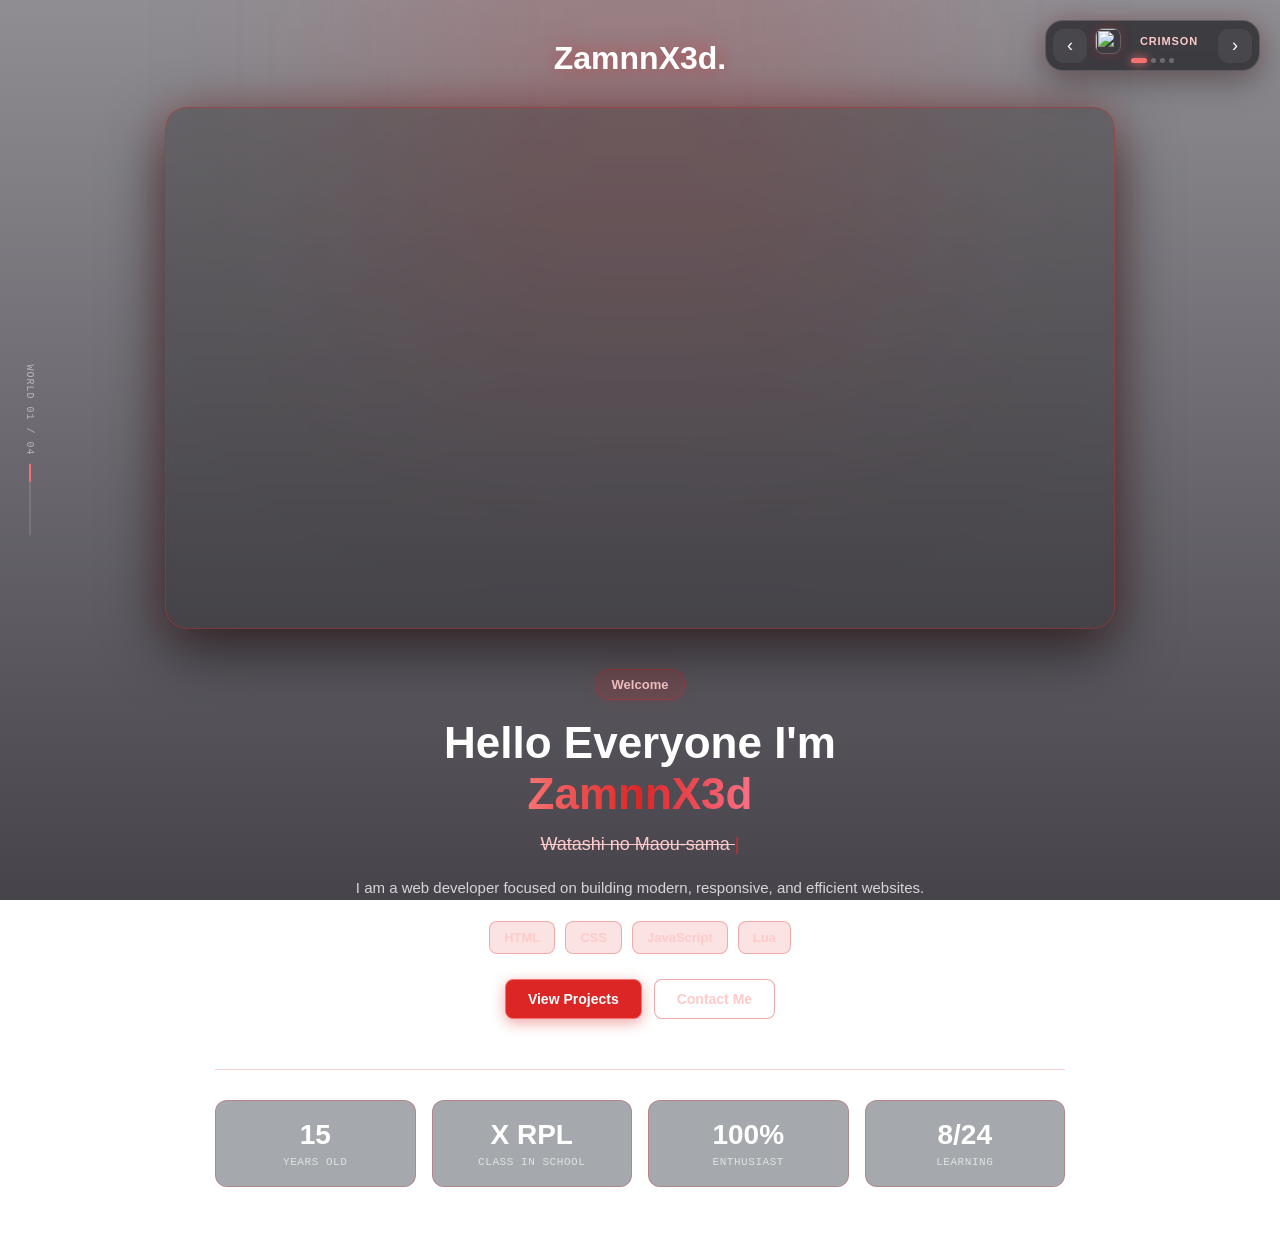
==== commit e9d4860c: "Fix HTML structure and update tech stack Updated the tech stack in the content section and corrected" ====
--- a/index.html
+++ b/index.html
@@ -94,9 +94,9 @@
 
     <div class="tech-stack">
         <span class="tech-badge">HTML</span>
-        <span class="tech-badge">C++</span>
+        <span class="tech-badge">CSS</span>
         <span class="tech-badge">JavaScript</span>
-        <span class="tech-badge">Python</span>
+        <span class="tech-badge">Lua</span>
     </div>
 
     <div class="cta-buttons">
@@ -148,4 +148,4 @@
 <script src="script.js"></script>
 
 </body>
-</html>+</html>
--- a/style.css
+++ b/style.css
@@ -139,6 +139,10 @@
 .cursor{
     color:var(--theme-main);
     animation:blink 1s infinite
+}
+
+@keyframes blink{
+    50%{opacity:0}
 }
 
 .description{
@@ -725,12 +729,23 @@
     }
 
     .image-card{
-        border-radius:20px
-    }
-
+        width:100%;
+        border-radius:20px;
+    }
+
+    /*
+        MOBILE VIDEO = 16:9
+        Tinggi otomatis mengikuti lebar.
+        Jadi video tidak lagi dibuat 9:16.
+    */
     .image-card video{
-        height:min(62vh,560px);
-        min-height:340px
+        width:100%;
+        height:auto;
+        aspect-ratio:16 / 9;
+        min-height:0;
+        max-height:none;
+        object-fit:cover;
+        display:block;
     }
 
     .content-section{
@@ -899,6 +914,7 @@
 }
 
 @media(max-width:600px){
+
     .theme-nav{
         top:auto;
         right:auto
@@ -912,9 +928,14 @@
         padding-right:11px
     }
 
+    /*
+        Tetap 16:9 untuk HP kecil juga.
+    */
     .image-card video{
-        height:54vh;
-        min-height:295px
+        width:100%;
+        height:auto;
+        aspect-ratio:16 / 9;
+        min-height:0;
     }
 
     .main-title{
@@ -943,4 +964,4 @@
         width:25px;
         height:25px
     }
-}+}
